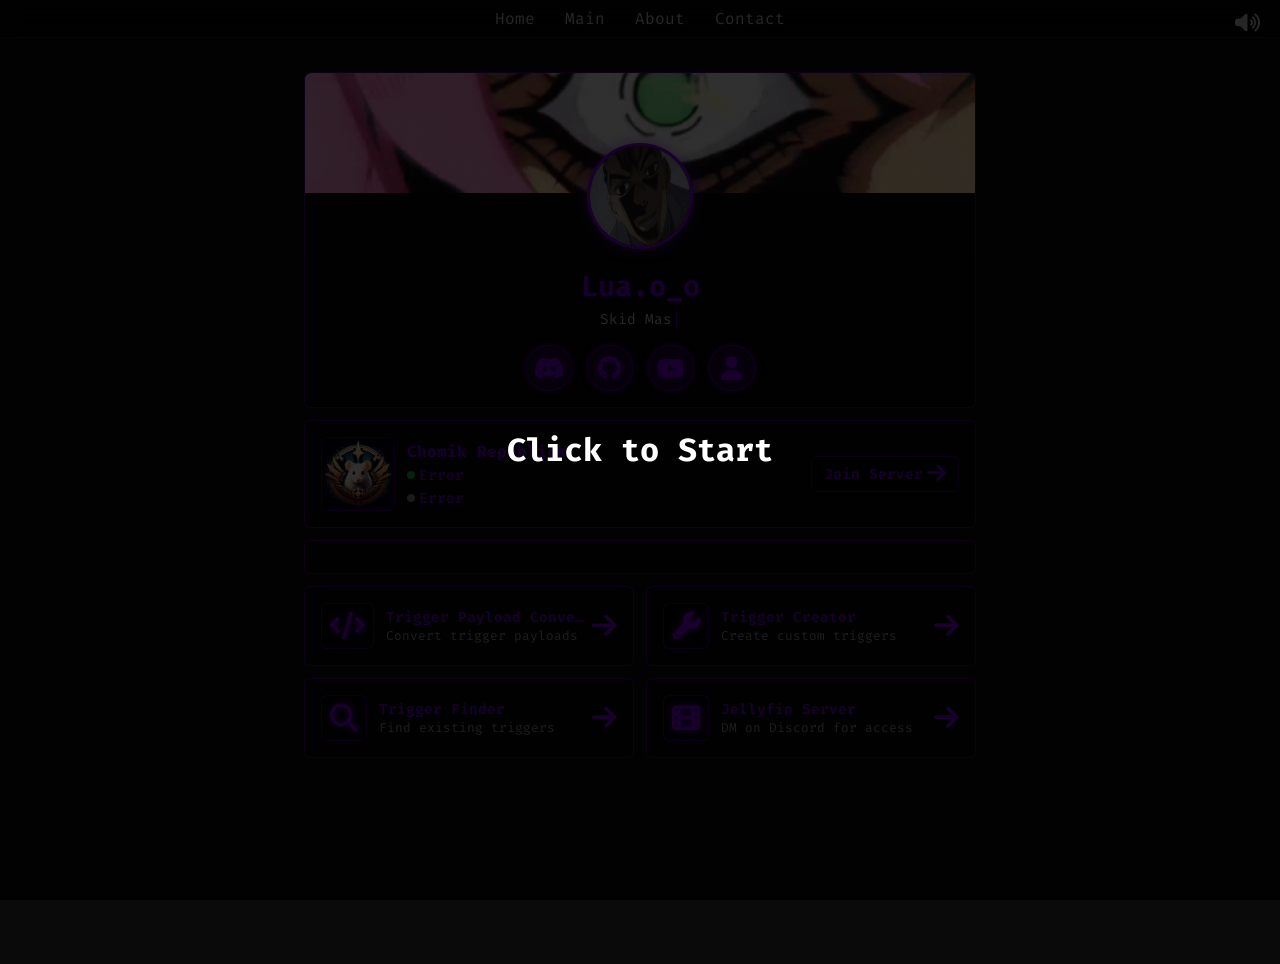
==== index.html @ a74686e0 "Update index.html" ====
<!DOCTYPE html>
<html lang="en">
<head>
  <meta charset="UTF-8">
  <meta name="viewport" content="width=device-width, initial-scale=1.0">
  <title>Simple site for a simple man</title>
  <link rel="icon" href="chomik.jpg" type="image/jpg">
  <!-- Use Fira Code font -->
  <link href="https://fonts.googleapis.com/css2?family=Fira+Code:wght@400;500;600;700&display=swap" rel="stylesheet">
  <!-- Include Font Awesome for icons -->
  <link rel="stylesheet" href="https://cdnjs.cloudflare.com/ajax/libs/font-awesome/6.4.0/css/all.min.css">

  <!-- Open Graph / Facebook / Discord -->
  <meta property="og:type" content="website">
  <meta property="og:url" content="https://www.chomik.site"> <!-- Replace with your actual site URL -->
  <meta property="og:title" content="Lua.o_o - Simple site for a simple man">
  <meta property="og:description" content="Skid Master | Explorer of Lua | C++ Learner | HTML Tinkerer | FiveM Exploiter | AI Project Creator">
  <meta property="og:image" content="html_files/n4kr8xn5ay.gif"> <!-- Replace with the full URL to your avatar or banner image -->

  <!-- Twitter Card (Optional but recommended) -->
  <meta property="twitter:card" content="summary_large_image">
  <meta property="twitter:url" content="https://www.chomik.site"> <!-- Replace with your actual site URL -->
  <meta property="twitter:title" content="Lua.o_o - Simple site for a simple man">
  <meta property="twitter:description" content="Skid Master | Explorer of Lua | C++ Learner | HTML Tinkerer | FiveM Exploiter | AI Project Creator">
  <meta property="twitter:image" content="html_files/jtni8ymtkl.gif"> <!-- Replace with the full URL to your avatar or banner image -->

  <!-- Schema.org markup for AboutPage -->
  <script type="application/ld+json">
  {
    "@context": "https://schema.org",
    "@type": "AboutPage",
    "name": "About Lua.o_o",
    "description": "Learn more about Lua.o_o, a skid master exploring Lua, C++, HTML, and FiveM exploitation.",
    "mainEntity": {
      "@type": "Person",
      "name": "Lua.o_o",
      "url": "https://www.chomik.site",
      "description": "Skid Master | Explorer of Lua | C++ Learner | HTML Tinkerer | FiveM Exploiter | AI Project Creator",
      "image": "html_files/jtni8ymtkl.gif",
      "sameAs": [
        "https://discord.gg/7FPCThJuHk",
        "https://github.com/Lua-1111",
        "https://www.youtube.com/@Nigwardstomfoolery",
        "https://namemc.com/profile/The_BLACKSQUID.1"
      ]
    }
  }
  </script>

  <style>
    /* Define theme colors */
    :root {
      --bg-color: #0a0a0a;
      --container-bg: rgba(0, 0, 0, 0.5);
      --text-color: #c0c0c0; /* Light gray for general text */
      --primary-color: #7400d9; /* Purple from html.html */
      --accent-color: #7a03e0; /* Slightly different purple for accents */
      --border-color: rgba(122, 3, 224, 0.5); /* Purple border */
      --border-radius: 0.4rem; /* 6.4px */
      --font-family: 'Fira Code', monospace;
    }

    /* Basic page styling */
    html, body {
      height: 100%;
      margin: 0;
      padding: 0;
      font-family: var(--font-family);
      background-color: var(--bg-color);
      color: var(--text-color);
      opacity: 0;
      animation: fadeIn 1.5s forwards;
      overflow-x: hidden;
    }

    /* Add global custom cursor style */
    * {
      cursor: url(jojo/hqizezkx5r.cur) 0 0, auto !important;
    }

    /* Video Background */
    #video-bg {
      position: fixed;
      right: 0;
      bottom: 0;
      min-width: 100%;
      min-height: 100%;
      width: auto;
      height: auto;
      z-index: -10;
      object-fit: cover;
      filter: blur(2px) brightness(100%); /* Match html.html filter */
    }

    /* Click to Start Overlay Styles */
    #text-overlay {
      position: fixed;
      top: 0;
      left: 0;
      width: 100%;
      height: 100%;
      background-color: rgba(0, 0, 0, 0.8);
      display: flex;
      justify-content: center;
      align-items: center;
      z-index: 10002; /* Ensure it's above other content */
      cursor: pointer; /* Use default pointer for the overlay itself */
      transition: opacity 0.5s ease;
      opacity: 1; /* Start visible */
    }
    #text-overlay.hidden {
      opacity: 0;
      pointer-events: none; /* Disable interaction after hiding */
    }
    #click-text {
      color: white;
      font-size: 2em;
      font-weight: bold;
      font-family: var(--font-family); /* Match page font */
    }

    /* Main content wrapper - centered */
    .main-wrapper {
      display: flex;
      min-height: 100vh;
      padding: 2rem 0; /* py-8 equivalent */
      width: 100%;
      justify-content: center;
      align-items: flex-start; /* Align items to the top */
    }

    /* Main content container - similar to max-w-[42rem] */
    .container {
      max-width: 42rem;
      width: 90%; /* Fallback for smaller screens */
      margin: 0 auto; /* Center the container */
      padding: 0 1rem; /* px-4 equivalent */
      display: flex;
      flex-direction: column;
      gap: 0.75rem; /* gap-3 equivalent */
      margin-top: 40px; /* Space for potential nav/top elements */
    }

    /* General component styling */
    .component {
      background-color: var(--container-bg);
      border-radius: var(--border-radius);
      border: 1px solid var(--border-color);
      padding: 1rem; /* p-4 equivalent */
      backdrop-filter: blur(5px); /* Optional blur */
      transition: transform 0.3s ease, box-shadow 0.3s ease;
    }

    /* Navigation bar styling - Simplified */
    nav {
      width: 100%;
      background-color: rgba(0, 0, 0, 0.7);
      padding: 8px 0;
      position: fixed;
      top: 0;
      z-index: 1000;
      box-shadow: 0 2px 4px rgba(0, 0, 0, 0.5);
      backdrop-filter: blur(10px);
      border-bottom: 1px solid var(--border-color);
    }

    nav ul {
      list-style: none;
      display: flex;
      justify-content: center;
      margin: 0;
      padding: 0;
    }

    nav ul li {
      margin: 0 15px;
    }

    nav ul li a {
      color: var(--text-color);
      text-decoration: none;
      font-size: 1em;
      transition: color 0.3s;
      cursor: url('GTA 5 Web Cursor.cur'), auto;
    }

    nav ul li a:hover {
      color: var(--accent-color);
    }

    /* Mute button styling */
    #mute-button {
      position: fixed;
      top: 8px; /* Align with nav padding */
      right: 15px;
      background-color: transparent;
      border: none;
      color: var(--text-color);
      font-size: 1.25rem; /* Adjusted size for icons */
      cursor: url('GTA 5 Web Cursor.cur'), pointer;
      z-index: 1001; /* Above nav */
      transition: transform 0.3s ease, color 0.3s ease;
      padding: 5px; /* Add some padding for easier clicking */
      line-height: 1; /* Ensure icon vertical alignment */
    }

    #mute-button:hover {
      transform: scale(1.1);
      color: var(--accent-color);
    }

    /* Profile card styling - Restore banner styles */
    .profile-card {
      position: relative;
      padding: 0; /* Remove default padding */
      overflow: hidden; /* Ensure banner corners are clipped */
      margin-top: 0; /* Reset margin */
    }

    .profile-banner {
      width: 100%;
      height: 120px; /* h-32 equivalent */
      object-fit: cover;
      display: block; /* Remove extra space below image */
      border-top-left-radius: var(--border-radius);
      border-top-right-radius: var(--border-radius);
    }

    .profile-content {
      padding: 1rem;
      padding-top: 4rem; /* Space for overlapping avatar */
      text-align: center;
    }

    .profile-avatar {
      width: 100px; /* Slightly smaller than 120px */
      height: 100px;
      border-radius: 50%;
      position: absolute;
      top: calc(120px - 50px); /* Position overlapping banner */
      left: 50%;
      transform: translateX(-50%);
      border: 3px solid var(--accent-color);
      box-shadow: 0 0 15px rgba(122, 3, 224, 0.5);
      background-color: var(--bg-color); /* Ensure transparency doesn't show banner */
    }

    .profile-name {
      color: var(--primary-color);
      font-size: 1.8em; /* text-[32px] equivalent */
      margin-top: 10px;
      margin-bottom: 5px;
      font-weight: 600;
      text-shadow: 0 0 5px rgba(116, 0, 217, 0.5);
    }

    .profile-tag {
      color: var(--text-color);
      font-size: 0.9em;
      margin-bottom: 15px;
      min-height: 1.2em; /* Space for typewriter */
    }

    /* Typewriter effect */
    .typewriter::after {
      content: '|';
      animation: cursor 1.1s infinite step-start;
      color: var(--primary-color);
    }

    @keyframes cursor {
      50% {
        opacity: 0;
      }
    }

    .social-icons {
      display: flex;
      justify-content: center;
      gap: 15px; /* gap-3 */
      margin-top: 1rem; /* mt-1.5 */
    }

    .social-icon {
      background-color: rgba(0, 0, 0, 0.5); /* Match button bg */
      color: var(--accent-color);
      width: 44px; /* p-2 + svg size */
      height: 44px;
      border-radius: 50%; /* rounded-full */
      display: flex;
      align-items: center;
      justify-content: center;
      text-decoration: none;
      transition: all 0.3s ease;
      border: 1px solid var(--border-color);
      filter: drop-shadow(0 0 3.5px var(--accent-color)); /* Drop shadow */
    }

    .social-icon:hover {
      filter: brightness(0.7); /* hover:brightness-50 */
      transform: translateY(-2px);
    }

    .social-icon i {
      font-size: 1.5em; /* h-7 w-7 equivalent */
    }

    /* Tooltip for social icons */
    .tooltip-container {
      position: relative;
      display: inline-block;
    }

    .tooltip {
      position: absolute;
      bottom: 100%; /* Position above the icon */
      left: 50%;
      transform: translateX(-50%) translateY(-10px); /* Center and add space */
      background: rgba(0, 0, 0, 0.9);
      color: var(--primary-color);
      padding: 5px 10px;
      border-radius: var(--border-radius);
      font-size: 0.8em;
      font-weight: 600;
      opacity: 0;
      transition: opacity 0.3s, transform 0.3s;
      pointer-events: none;
      white-space: nowrap;
      z-index: 10;
      border: 1px solid var(--border-color);
    }

    .tooltip-container:hover .tooltip {
      opacity: 1;
      transform: translateX(-50%) translateY(-5px);
    }

    /* Discord Invite Component Styling */
    .discord-invite {
      display: flex;
      flex-direction: column; /* Stack vertically on small screens */
      gap: 0.5rem; /* gap-2 */
      align-items: flex-start; /* Align items to start */
    }
    @media (min-width: 640px) { /* sm breakpoint */
      .discord-invite {
        flex-direction: row; /* Row layout on larger screens */
        justify-content: space-between;
        align-items: center;
      }
    }

    .discord-invite-info {
      display: flex;
      align-items: center;
      gap: 0.75rem; /* gap-3 */
    }

    .discord-invite-icon {
      width: 4.5rem; /* h-[4.5rem] w-[4.5rem] */
      height: 4.5rem;
      border-radius: var(--border-radius);
      border: 1px solid var(--border-color);
      flex-shrink: 0;
    }

    .discord-invite-details {
      display: flex;
      flex-direction: column;
    }

    .discord-invite-name {
      color: var(--primary-color);
      font-weight: 700; /* font-bold */
    }

    .discord-invite-status {
      display: flex;
      align-items: center;
      gap: 0.25rem; /* gap-1 */
      margin-top: 0.25rem; /* Add some space */
    }

    .discord-invite-status-dot {
      width: 0.5rem; /* h-2 w-2 */
      height: 0.5rem;
      border-radius: 50%;
      z-index: 1; /* Ensure dot is visible */
    }
    .discord-invite-status-dot.online { background-color: #21a357; } /* Green */
    .discord-invite-status-dot.offline { background-color: #7f838d; } /* Gray */

    .discord-invite-status-text {
      color: var(--primary-color); /* Match text color */
      font-weight: 500; /* font-medium */
      font-size: 0.9em; /* text-sm */
    }

    .discord-invite-button {
      background-color: rgba(0, 0, 0, 0.5);
      color: var(--primary-color);
      border: 1px solid var(--border-color);
      border-radius: var(--border-radius);
      padding: 0.375rem 0.75rem; /* p-1.5 pl-3 */
      padding-left: 0.75rem;
      font-size: 0.9em; /* text-sm */
      font-weight: 600;
      text-decoration: none;
      display: flex;
      align-items: center;
      white-space: nowrap;
      transition: filter 0.3s ease;
      width: 100%; /* Full width on small screens */
      justify-content: center;
    }
    @media (min-width: 640px) { /* sm breakpoint */
      .discord-invite-button {
        width: fit-content; /* Fit content on larger screens */
      }
    }

    .discord-invite-button:hover {
      filter: brightness(1.25);
    }

    .discord-invite-button i {
      color: var(--accent-color);
      font-size: 1.5em; /* w-7 h-7 */
      margin-left: 0.25rem;
      transition: transform 0.3s ease;
    }

    .discord-invite-button:hover i {
      transform: translateX(4px);
    }

    /* Buttons redesigned as links */
    .links-grid {
      display: grid;
      grid-template-columns: repeat(auto-fit, minmax(250px, 1fr)); /* Responsive grid */
      gap: 0.75rem; /* gap-3 */
    }

    .link-button {
      background-color: var(--container-bg);
      border-radius: var(--border-radius);
      border: 1px solid var(--border-color);
      padding: 1rem; /* p-4 */
      display: flex;
      align-items: center;
      justify-content: space-between; /* Space between content and arrow */
      text-decoration: none;
      transition: filter 0.3s ease;
      color: var(--text-color);
    }

    .link-button:hover {
      filter: brightness(1.25); /* hover:brightness-125 */
    }

    .link-button-content {
      display: flex;
      align-items: center;
      gap: 0.75rem; /* gap-3 */
      overflow: hidden; /* Prevent text overflow */
    }

    .link-button-icon-wrapper {
      background-color: rgba(0, 0, 0, 0.5); /* Icon background */
      border-radius: var(--border-radius);
      padding: 0.5rem; /* p-2 */
      border: 1px solid var(--border-color);
      flex-shrink: 0; /* Prevent icon from shrinking */
    }

    .link-button-icon {
      color: var(--accent-color);
      filter: drop-shadow(0 0 3.5px var(--accent-color));
      font-size: 1.75em; /* h-7 w-7 */
      display: block; /* Remove extra space */
    }

    .link-button-text {
      display: flex;
      flex-direction: column;
      text-align: left;
      overflow: hidden; /* Prevent text overflow */
    }

    .link-button-title {
      font-size: 0.9em; /* text-sm */
      font-weight: 600;
      color: var(--primary-color);
      white-space: nowrap;
      overflow: hidden;
      text-overflow: ellipsis;
    }

    .link-button-url {
      font-size: 0.8em; /* text-sm */
      color: var(--text-color);
      filter: brightness(0.75); /* brightness-75 */
      white-space: nowrap;
      overflow: hidden;
      text-overflow: ellipsis;
    }

    .link-button-arrow {
      color: var(--accent-color);
      font-size: 1.75em; /* h-7 w-7 */
      transition: transform 0.3s ease;
    }

    .link-button:hover .link-button-arrow {
      transform: translateX(4px); /* group-hover:translate-x-1 */
    }

    /* Fade-in animations */
    @keyframes fadeIn {
      to { opacity: 1; }
    }
    @keyframes popIn {
      from { opacity: 0; transform: translate(-50%, -50%) scale(0.9); }
      to { opacity: 1; transform: translate(-50%, -50%) scale(1); }
    }

    /* Hide default controls dots if needed */
    .control-dots{display:none}

    /* Add styles for hidden sections */
    .hidden-section {
      display: none;
    }

    /* Style for preformatted text in contact section */
    #contact-section pre {
      color: var(--primary-color); /* Match theme */
      text-shadow: 0 0 5px var(--primary-color);
      font-size: 0.9em; /* Adjust size as needed */
      margin: 1rem 0;
      text-align: center; /* Center the ASCII art */
      background-color: rgba(0, 0, 0, 0.2); /* Optional subtle background */
      padding: 10px;
      border-radius: 5px;
      overflow-x: auto; /* Allow scrolling if needed */
      /* Default animation, will be overridden when active */
      animation: asciiPulse 2.5s infinite ease-in-out; 
    }

    @keyframes asciiPulse {
      0%, 100% {
        transform: scale(1);
        opacity: 0.9;
        text-shadow: 0 0 5px var(--primary-color);
      }
      50% {
        transform: scale(1.02);
        opacity: 1;
        text-shadow: 0 0 10px var(--accent-color);
      }
    }

    /* Special styling for active contact section */
    #contact-section.contact-section-active {
      animation: componentGlow 2s infinite alternate;
    }

    #contact-section.contact-section-active h2 i,
    #contact-section.contact-section-active .discord-contact-info i {
      animation: iconPulse 1.5s infinite alternate;
    }

    #contact-section.contact-section-active pre {
      animation: asciiGlitch 0.3s infinite steps(1, end), asciiColorShift 4s infinite linear;
    }

    @keyframes componentGlow {
      from {
        box-shadow: 0 0 5px var(--border-color), 0 0 10px var(--border-color), 0 0 15px var(--accent-color);
      }
      to {
        box-shadow: 0 0 10px var(--accent-color), 0 0 20px var(--accent-color), 0 0 30px var(--primary-color);
      }
    }

    @keyframes iconPulse {
      from {
        text-shadow: 0 0 3px var(--accent-color);
        transform: scale(1);
      }
      to {
        text-shadow: 0 0 8px var(--primary-color), 0 0 12px var(--accent-color);
        transform: scale(1.1);
      }
    }

    @keyframes asciiGlitch {
      0%, 100% {
        transform: translate(0, 0);
        opacity: 1;
      }
      20% {
        transform: translate(-2px, 1px) skewX(-3deg);
        opacity: 0.95;
      }
      40% {
        transform: translate(1px, -1px) skewX(2deg);
        opacity: 0.98;
      }
      60% {
        transform: translate(2px, 2px) skewX(-1deg);
        opacity: 0.9;
      }
      80% {
        transform: translate(-1px, -2px) skewX(3deg);
        opacity: 0.96;
      }
    }
    
    @keyframes asciiColorShift {
      0%, 100% {
        color: var(--primary-color);
        text-shadow: 0 0 5px var(--primary-color);
      }
      50% {
        color: var(--accent-color);
        text-shadow: 0 0 8px var(--accent-color);
      }
    }

    /* Skills Section Styling */
    .skills-container {
      margin-top: 1.5rem;
    }
    .skills-container h3 {
      color: var(--primary-color);
      text-align: center;
      margin-bottom: 1rem;
      font-size: 1.5em;
      text-shadow: 0 0 5px var(--primary-color);
    }
    .skill-item {
      margin-bottom: 1rem;
    }
    .skill-name {
      display: block;
      margin-bottom: 0.25rem;
      color: var(--text-color);
      font-size: 0.9em;
      transition: color 0.3s ease, transform 0.3s ease;
    }
    .progress-bar {
      width: 100%;
      background-color: rgba(0, 0, 0, 0.3); /* Darker background for progress bar */
      border-radius: var(--border-radius);
      border: 1px solid var(--border-color);
      height: 1.25rem; /* h-5 */
      overflow: hidden; /* Ensure fill stays within bounds */
    }
    .progress-bar-fill {
      height: 100%;
      background: linear-gradient(45deg, var(--primary-color), var(--accent-color), var(--primary-color));
      background-size: 200% 200%;
      animation: gradientShift 3s ease infinite;
      border-radius: var(--border-radius);
      width: 0; /* Initial width, animated by transition */
      transition: width 1.5s cubic-bezier(0.25, 0.1, 0.25, 1), filter 0.3s ease;
      display: flex;
      align-items: center;
      justify-content: center;
      font-size: 0.8em;
      color: white;
      text-shadow: 1px 1px 2px rgba(0,0,0,0.7);
      box-shadow: inset 0 0 5px rgba(0,0,0,0.2), 0 0 3px var(--accent-color);
    }

    @keyframes gradientShift {
      0% { background-position: 0% 50%; }
      50% { background-position: 100% 50%; }
      100% { background-position: 0% 50%; }
    }

    .skill-item:hover .progress-bar-fill {
      filter: brightness(1.2);
    }
    .skill-item:hover .skill-name {
      color: var(--accent-color);
      transform: translateX(2px);
    }

    /* Age Counter Styling (inline now) */
    #live-age {
      font-weight: 500;
    }
    #live-age span {
      color: var(--accent-color);
      font-weight: bold;
    }

    /* Interests Section Styling */
    .interests-container {
      margin-top: 2rem;
    }
    .interests-container h3 {
      color: var(--primary-color);
      text-align: center;
      margin-bottom: 1rem;
      font-size: 1.5em;
      text-shadow: 0 0 5px var(--primary-color);
    }
    .interests-list {
      list-style: none;
      padding: 0;
      display: grid;
      grid-template-columns: repeat(auto-fit, minmax(150px, 1fr));
      gap: 0.75rem;
    }
    .interest-item {
      background-color: rgba(0, 0, 0, 0.25); /* Slightly more visible background */
      border: 1px solid var(--border-color);
      border-radius: var(--border-radius);
      padding: 1rem 0.75rem;
      display: flex;
      flex-direction: column;
      align-items: center;
      text-align: center;
      transition: transform 0.25s ease, box-shadow 0.25s ease;
    }
    .interest-item:hover {
      transform: translateY(-4px) scale(1.03);
      box-shadow: 0 5px 12px rgba(122, 3, 224, 0.45);
    }
    .interest-icon {
      font-size: 2.2em; /* Larger icon */
      color: var(--accent-color);
      margin-bottom: 0.6rem;
      filter: drop-shadow(0 0 5px var(--accent-color));
      transition: transform 0.25s ease;
    }
    .interest-item:hover .interest-icon {
        transform: scale(1.1);
    }
    .interest-name {
      font-size: 0.9em;
      color: var(--text-color);
      font-weight: 500;
    }

    .interest-item-standalone {
      padding: 1rem 0.75rem;
      display: flex;
      flex-direction: column;
      align-items: center;
      text-align: center;
      grid-column: 1 / -1; /* Make it span full width if desired */
      margin-top: 0.5rem; /* Add some space if it's full width */
    }
    .interest-item-standalone .interest-icon {
      font-size: 2.5em; /* Larger icon */
      color: var(--accent-color); /* Or a different standout color */
      margin-bottom: 0.6rem;
      filter: drop-shadow(0 0 8px var(--accent-color));
      transition: transform 0.25s ease;
    }
    .interest-item-standalone:hover .interest-icon {
      transform: scale(1.15);
    }
    .interest-item-standalone .interest-name {
      font-size: 1em;
      color: var(--primary-color); /* Emphasize text */
      font-weight: 600;
      text-shadow: 0 0 3px var(--primary-color);
    }

    /* Snowflake styling */
    .snowflake {
      position: fixed; /* Use fixed to cover the viewport */
      top: -10%;
      color: #fff;
      font-size: 1em;
      user-select: none;
      pointer-events: none;
      animation: fall linear infinite;
      opacity: 0.8;
      z-index: 9998; /* Ensure snowflakes are behind overlay/nav but above background */
    }

    @keyframes fall {
      0% {
        transform: translateY(0) rotate(0deg);
        opacity: 0.8;
      }
      100% {
        transform: translateY(110vh) rotate(360deg);
        opacity: 0; /* Fade out at the bottom */
      }
    }
  </style>
</head>
<body>
  <!-- Video Background -->
  <video autoplay muted playsinline id="video-bg">
    <source src="html_files/d1ka4hvf27_part1.mov" type="video/mp4"> <!-- Set initial video -->
    Your browser does not support HTML5 video.
  </video>

  <!-- Click to Start Overlay -->
  <div id="text-overlay">
    <p id="click-text">Click to Start</p>
  </div>

  <!-- Navigation bar -->
  <nav>
    <ul>
      <li><a href="#home" id="home-link">Home</a></li>
      <li><a href="#main" id="main-link">Main</a></li>
      <li><a href="#about" id="about-link">About</a></li>
      <li><a href="#contact" id="contact-link">Contact</a></li>
    </ul>
    <!-- Mute button -->
    <button id="mute-button" aria-label="Toggle sound">
      <i class="fas fa-volume-high"></i>
    </button>
  </nav>

  <!-- Audio Elements -->
  <audio id="player-audio-element" src="html_files/k07sau5fvp.mp3" preload="auto"></audio>
  <audio id="second-track-element" src="html_files/z5603ozumx.mp3" preload="auto"></audio>

  <!-- Main Content Wrapper -->
  <div class="main-wrapper">
    <div class="container">

      <!-- Main Content (initially visible) -->
      <div id="main-content">
        <!-- Profile Card -->
        <div class="profile-card component">
          <!-- Re-add profile banner -->
          <img class="profile-banner" src="html_files/n4kr8xn5ay.gif" alt="Profile Banner">
          <img class="profile-avatar" src="html_files/jtni8ymtkl.gif" alt="Profile Avatar">
          <div class="profile-content">
            <div class="profile-name">Lua.o_o</div>
            <div class="profile-tag typewriter" id="profile-description"></div>
            <div class="social-icons">
              <div class="tooltip-container">
                <a href="https://discord.gg/7FPCThJuHk" target="_blank" class="social-icon">
                  <i class="fab fa-discord"></i>
                </a>
                <span class="tooltip">Discord</span>
              </div>
              <div class="tooltip-container">
                <a href="https://github.com/Lua-1111" target="_blank" class="social-icon">
                  <i class="fab fa-github"></i>
                </a>
                <span class="tooltip">GitHub</span>
              </div>
              <div class="tooltip-container">
                <a href="https://www.youtube.com/@Nigwardstomfoolery" target="_blank" class="social-icon">
                  <i class="fab fa-youtube"></i>
                </a>
                <span class="tooltip">YouTube</span>
              </div>
              <div class="tooltip-container">
                <a href="https://namemc.com/profile/The_BLACKSQUID.1" target="_blank" class="social-icon">
                  <i class="fas fa-user"></i>
                </a>
                <span class="tooltip">NameMC</span>
              </div>
            </div>
          </div>
        </div>

        <!-- Discord Invite Component -->
        <div class="discord-invite component">
          <div class="discord-invite-info">
            <img src="html_files/a66265dd91b833fe55446685582b92ef.jpg" alt="Server Icon" class="discord-invite-icon">
            <div class="discord-invite-details">
              <span class="discord-invite-name">Chomík Republick</span>
              <div class="discord-invite-status">
                <div class="discord-invite-status-dot online"></div>
                <span id="online-count" class="discord-invite-status-text">Loading...</span>
              </div>
              <div class="discord-invite-status">
                <div class="discord-invite-status-dot offline"></div>
                <span id="member-count" class="discord-invite-status-text">Loading...</span>
              </div>
            </div>
          </div>
          <a href="https://discord.gg/wXPr48bDEJ" target="_blank" class="discord-invite-button">
            Join Server <i class="fas fa-arrow-right"></i>
          </a>
        </div>

        <!-- Discord Presence -->
        <div id="discord-status" class="component">
          <!-- Content generated by JavaScript -->
        </div>

        <!-- Links Grid -->
        <div class="links-grid">
          <a href="triggerpayloadconverter.html" id="trigger-payload-converter" class="link-button">
            <div class="link-button-content">
              <div class="link-button-icon-wrapper">
                <i class="fas fa-code link-button-icon"></i>
              </div>
              <div class="link-button-text">
                <span class="link-button-title">Trigger Payload Converter</span>
                <span class="link-button-url">Convert trigger payloads</span>
              </div>
            </div>
            <i class="fas fa-arrow-right link-button-arrow"></i>
          </a>
          <a href="skidTriggerCreator.html" id="skid-trigger-creator" class="link-button">
            <div class="link-button-content">
              <div class="link-button-icon-wrapper">
                <i class="fas fa-wrench link-button-icon"></i>
              </div>
              <div class="link-button-text">
                <span class="link-button-title">Trigger Creator</span>
                <span class="link-button-url">Create custom triggers</span>
              </div>
            </div>
            <i class="fas fa-arrow-right link-button-arrow"></i>
          </a>
          <a href="triggerfinder.html" id="trigger-finder" class="link-button">
            <div class="link-button-content">
              <div class="link-button-icon-wrapper">
                <i class="fas fa-search link-button-icon"></i>
              </div>
              <div class="link-button-text">
                <span class="link-button-title">Trigger Finder</span>
                <span class="link-button-url">Find existing triggers</span>
              </div>
            </div>
            <i class="fas fa-arrow-right link-button-arrow"></i>
          </a>
          <a href="http://jellyfin.chomik.site" target="_blank" id="jellyfin-link" class="link-button">
            <div class="link-button-content">
              <div class="link-button-icon-wrapper">
                <i class="fas fa-film link-button-icon"></i>
              </div>
              <div class="link-button-text">
                <span class="link-button-title">Jellyfin Server</span>
                <span class="link-button-url">DM on Discord for access</span>
              </div>
            </div>
            <i class="fas fa-arrow-right link-button-arrow"></i>
          </a>
        </div>
      </div> <!-- End of main-content -->

      <!-- About Section (Initially Hidden) -->
      <div id="about-section" class="component hidden-section">
        <h2>About Me</h2>
        <p>I am the biggest skid on earth, and I am currently <span id="live-age">Calculating...</span> old! Speaking of reaching for the stars (sometimes literally!), my Python code, developed with <strong>Mission Space Lab program</strong>, has officially achieved <strong>FLIGHT STATUS!</strong> It's pretty wild to think it'll be running experiments aboard the International Space Station (ISS) between April and May 2025. We're expecting the mission data and our team certificates around June 2025. Beyond space missions, I'll soon be getting an Anycubic Kobra S1 3D printer and plan to live stream my prints. And yes, I'm also a huge fan of movies and manga.</p>
        <p>I'm currently studying Mechanical Engineering. I'm getting into lockpicking, and I know a little bit of Lua, Java, C++, Python, DuckyScript, and HTML. I even won a Flipper Zero!</p>
        <p>Most of my projects are created with AI, but I'm striving to improve my own coding skills.</p>
        <p>I like to exploit FiveM things and explore cybersecurity concepts.</p>
        <p>My goal is to become a better programmer and engineer, creating useful tools and innovative projects. When I'm not dreaming about space or tinkering with code, you might find me trying to convince my 3D printer that it, too, can reach for the stars (or at least print a perfect Benchy on the first try!).</p>

        <div class="skills-container">
          <h3>My Skills</h3>
          <div class="skill-item">
            <span class="skill-name">Lua Scripting</span>
            <div class="progress-bar">
              <div class="progress-bar-fill" data-progress="70%">70%</div>
            </div>
          </div>
          <div class="skill-item">
            <span class="skill-name">Python</span>
            <div class="progress-bar">
              <div class="progress-bar-fill" data-progress="60%">60%</div>
            </div>
          </div>
          <div class="skill-item">
            <span class="skill-name">HTML & CSS</span>
            <div class="progress-bar">
              <div class="progress-bar-fill" data-progress="55%">55%</div>
            </div>
          </div>
          <div class="skill-item">
            <span class="skill-name">C++ (Learning)</span>
            <div class="progress-bar">
              <div class="progress-bar-fill" data-progress="30%">30%</div>
            </div>
          </div>
          <div class="skill-item">
            <span class="skill-name">DuckyScript</span>
            <div class="progress-bar">
              <div class="progress-bar-fill" data-progress="65%">65%</div>
            </div>
          </div>
          <div class="skill-item">
            <span class="skill-name">FiveM Exploiting</span>
            <div class="progress-bar">
              <div class="progress-bar-fill" data-progress="85%">85%</div>
            </div>
          </div>
          <div class="skill-item">
            <span class="skill-name">AI Prompting</span>
            <div class="progress-bar">
              <div class="progress-bar-fill" data-progress="90%">90%</div>
            </div>
          </div>
        </div>

        <div class="interests-container">
          <h3>My Interests</h3>
          <ul class="interests-list">
            <li class="interest-item">
              <i class="fas fa-key interest-icon"></i>
              <span class="interest-name">Lockpicking</span>
            </li>
            <li class="interest-item">
              <i class="fas fa-user-secret interest-icon"></i>
              <span class="interest-name">Cybersecurity</span>
            </li>
            <li class="interest-item">
              <i class="fas fa-robot interest-icon"></i>
              <span class="interest-name">AI Exploration</span>
            </li>
            <li class="interest-item">
              <i class="fas fa-terminal interest-icon"></i>
              <span class="interest-name">Scripting</span>
            </li>
            <li class="interest-item">
              <i class="fas fa-microchip interest-icon"></i>
              <span class="interest-name">Hardware Tinkering</span>
            </li>
            <li class="interest-item">
              <i class="fas fa-print interest-icon"></i>
              <span class="interest-name">3D Printing</span>
            </li>
            <li class="interest-item">
              <i class="fas fa-film interest-icon"></i>
              <span class="interest-name">Movies</span>
            </li>
            <li class="interest-item">
              <i class="fas fa-book-open interest-icon"></i>
              <span class="interest-name">Manga</span>
            </li>
            <li class="interest-item">
              <i class="fas fa-cogs interest-icon"></i>
              <span class="interest-name">Mechanical Eng.</span>
            </li>
          </ul>
          <!-- Standalone Interest Item -->
          <div class="interest-item-standalone">
            <i class="fab fa-usb interest-icon"></i> <!-- Or a more specific Flipper Zero icon if available, or custom SVG -->
            <span class="interest-name">Flipper Zero & DuckyScript Wizardry</span>
          </div>
        </div>
        
      </div>

      <!-- Contact Section (Initially Hidden) -->
      <div id="contact-section" class="component hidden-section">
        <h2><i class="fas fa-id-card"></i> Contact</h2>
        <p>Contact me on Discord:</p>
        <p class="discord-contact-info"><i class="fab fa-discord"></i> Lua.O_O</p>
        <pre>
      ██╗      ██╗   ██╗  █████╗
      ██║      ██║   ██║ ██╔══██╗
      ██║      ██║   ██║ ███████║
      ██║      ██║   ██║ ██╔══██║
      ███████╗ ╚██████╔╝ ██║  ██║
      ╚══════╝  ╚═════╝  ╚═╝  ╚═╝
        </pre>
      </div>

      <!-- Hidden GIFs for troll effect -->
      <img id="hidden-gif" src="jojo/hidden-gif.gif" alt="Hidden Image" style="display: none; position: fixed; top: 0; left: 0; width: 100%; height: 100%; object-fit: cover; z-index: 9999;" />
      <img id="getrolled-gif" src="jojo/getrolled.gif" alt="Get Rolled Image" style="display: none; position: fixed; top: 50%; left: 50%; transform: translate(-50%, -50%); width: 50%; height: auto; object-fit: contain; z-index: 10000;" />

    </div>
  </div>

  <script>
    // Define the missing normalMessages array
    const normalMessages = [
      "Access denied. Try again.",
      "Wrong credentials!",
      "Nice try, but no.",
      "That's not correct. Keep guessing!",
      "Nope, not even close.",
      "Security is tight here!",
      "You'll never guess it...",
      "Error: Unauthorized access",
      "Are you even trying?",
      "Maybe try 'password'? (Just kidding)",
      "Admin access is for admins only!",
      "That didn't work, did it?",
      "Wrong username or password"
    ];

    // Add filterText function to prevent errors
    function filterText(text) {
      if (!text) return '';
      return text.replace(/<script.*?>.*?<\/script>/gi, '') // Remove script tags
                 .replace(/</g, "&lt;") // Escape HTML tags
                 .replace(/>/g, "&gt;");
    }

    // Click to start overlay
    const overlay = document.getElementById('text-overlay');
    const clickText = document.getElementById('click-text');
    const playerAudioElement = document.getElementById('player-audio-element');
    const videoBg = document.getElementById('video-bg');
    const backgroundVideos = [
        "html_files/d1ka4hvf27_part1.mov", // Replace with your first video path
        "html_files/d1ka4hvf27_part2.mov", // Replace with your second video path
        "html_files/d1ka4hvf27_part3.mov"  // Replace with your third video path
    ];
    let currentVideoIndex = 0;

    function playNextVideo() {
        currentVideoIndex = (currentVideoIndex + 1) % backgroundVideos.length; // Loop back to 0
        videoBg.src = backgroundVideos[currentVideoIndex];
        videoBg.load(); // Important: load the new source
        videoBg.play().catch(error => {
            console.error("Error playing next background video:", error);
            // Attempt to play again after a short delay if needed, or handle error
        });
    }

    videoBg.addEventListener('ended', playNextVideo);

    if (overlay && clickText && playerAudioElement && videoBg) {
        overlay.addEventListener('click', function() {
            overlay.classList.add('hidden');
            initializeMuteState();
            playerAudioElement.play().catch(error => {
                console.log("Background music autoplay failed:", error);
            });
            videoBg.play().catch(error => {
                console.log("Background video autoplay failed:", error);
            });
        }, { once: true });
    } else {
        console.error("Overlay, click text, player audio element, or video background element not found.");
        if(overlay) overlay.style.display = 'none';
    }

    // Typewriter Effect
    const typewriterElement = document.getElementById('profile-description');
    const textToType = "Skid Master | Explorer of Lua | C++ Learner | HTML Tinkerer | FiveM Exploiter | AI Project Creator";
    let typeIndex = 0;

    function typeWriter() {
      if (typeIndex < textToType.length) {
        typewriterElement.textContent += textToType.charAt(typeIndex);
        typeIndex++;
        setTimeout(typeWriter, 150); // Adjust typing speed (milliseconds)
      }
    }
    document.addEventListener('DOMContentLoaded', typeWriter);

    // Enhanced Discord status implementation
    function enhanceDiscordStatus() {
      const discordId = '640885363866337284'; // Your Discord ID
      const statusContainer = document.getElementById('discord-status');

      const discordStyles = `
        /* Discord Presence Card */
        .discord-presence-card {
          display: flex;
          flex-direction: column;
          gap: 0.75rem;
        }
        .discord-presence-top {
          display: flex;
          flex-direction: column;
          gap: 1rem;
          align-items: center;
          justify-content: space-between;
        }
        @media (min-width: 640px) {
          .discord-presence-top {
            flex-direction: row;
          }
        }
        .discord-user-info {
          display: flex;
          align-items: center;
          gap: 0.75rem;
        }
        .discord-avatar-wrapper {
          position: relative;
          flex-shrink: 0;
        }
        .discord-avatar {
          width: 4.5rem;
          height: 4.5rem;
          border-radius: var(--border-radius);
          border: 1px solid var(--border-color);
          display: block;
        }
        .discord-status-indicator {
          position: absolute;
          width: 1rem;
          height: 1rem;
          border-radius: 50%;
          bottom: -4px;
          right: -4px;
          border: 3px solid var(--container-bg);
          z-index: 1;
        }
        .discord-status-indicator.online { background-color: #3ba55c; }
        .discord-status-indicator.idle { background-color: #faa61a; }
        .discord-status-indicator.dnd { background-color: #ed4245; }
        .discord-status-indicator.offline { background-color: #747f8d; }
        .discord-user-details {
          display: flex;
          flex-direction: column;
          gap: 0.25rem;
        }
        .discord-name-badges {
          display: flex;
          align-items: center;
          gap: 0.25rem;
          flex-wrap: wrap;
        }
        .discord-username {
          color: var(--primary-color);
          font-weight: 600;
          font-size: 1.1em;
          word-break: break-all;
        }
        .discord-custom-status {
          display: flex;
          align-items: center;
          gap: 0.25rem;
        }
        .discord-custom-status img {
          width: 1.25rem;
          height: 1.25rem;
        }
        .discord-custom-status p {
          color: var(--text-color);
          font-size: 0.9em;
          word-break: break-all;
        }
        .discord-add-button {
          background-color: rgba(0, 0, 0, 0.5);
          color: var(--primary-color);
          border: 1px solid var(--border-color);
          border-radius: var(--border-radius);
          padding: 0.375rem 0.75rem;
          padding-left: 0.75rem;
          font-size: 0.9em;
          font-weight: 600;
          text-decoration: none;
          display: flex;
          align-items: center;
          white-space: nowrap;
          transition: filter 0.3s ease;
          width: 100%;
          justify-content: center;
        }
        @media (min-width: 640px) {
          .discord-add-button {
            width: fit-content;
          }
        }
        .discord-add-button:hover {
          filter: brightness(1.25);
        }
        .discord-add-button i {
          color: var(--accent-color);
          font-size: 1.5em;
          margin-left: 0.25rem;
          transition: transform 0.3s ease;
        }
        .discord-add-button:hover i {
          transform: translateX(4px);
        }
        .discord-separator {
          width: 100%;
          height: 1.5px;
          background-color: var(--border-color);
          opacity: 1;
          margin: 0.75rem 0;
        }
        .discord-activity {
          display: flex;
          flex-direction: column;
          align-items: center;
          gap: 1rem;
          text-align: center;
        }
        @media (min-width: 640px) {
          .discord-activity {
            flex-direction: row;
            text-align: left;
          }
        }
        .discord-activity-image {
          width: 5rem;
          height: 5rem;
          border-radius: var(--border-radius);
          border: 1px solid var(--border-color);
          flex-shrink: 0;
          object-fit: cover;
        }
        @media (min-width: 400px) {
          .discord-activity-image {
            width: 6rem;
            height: 6rem;
          }
        }
        .discord-activity-details {
          display: flex;
          flex-direction: column;
          gap: 0.1rem;
          overflow: hidden;
        }
        .discord-activity-name {
          color: var(--primary-color);
          font-weight: 600;
          font-size: 1em;
          word-break: break-all;
        }
        .discord-activity-state,
        .discord-activity-party,
        .discord-activity-elapsed {
          color: var(--text-color);
          font-size: 0.9em;
          word-break: break-all;
        }
        .discord-activity-elapsed {
          font-weight: 500;
        }
      `;

      const styleSheet = document.createElement("style");
      styleSheet.innerText = discordStyles;
      document.head.appendChild(styleSheet);

      const badgeMap = {
        "HypeSquad Bravery": "https://discord.com/assets/463b616c7d65f9771f5b0c13447b4114.svg",
        "Active Developer": "https://discord.com/assets/f9450599c4a7e4c0450139618511e5d6.svg",
      };

      function createBadgeHTML(badgeName) {
        const badgeUrl = badgeMap[badgeName];
        if (!badgeUrl) return '';
        return `
          <div class="discord-badge-container">
            <img src="${badgeUrl}" alt="${badgeName}" class="discord-badge">
            <span class="discord-badge-tooltip">${badgeName}</span>
          </div>
        `;
      }

      async function fetchDiscordData() {
        try {
          const response = await fetch(`https://api.lanyard.rest/v1/users/${discordId}`);
          if (!response.ok) {
            throw new Error(`HTTP error! status: ${response.status}`);
          }
          const data = await response.json();
          if (data.success) {
            updateDiscordCard(data.data);
          } else {
            console.error('Failed to fetch Discord status from Lanyard API');
          }
        } catch (error) {
          console.error('Error fetching Discord status:', error);
        }
      }

      function updateDiscordCard(data) {
        const user = data.discord_user;
        const presence = data;

        // Use API URL for avatar
        const avatarUrl = user.avatar
          ? `https://cdn.discordapp.com/avatars/${user.id}/${user.avatar}.${user.avatar.startsWith('a_') ? 'gif' : 'png'}?size=128`
          : `https://cdn.discordapp.com/embed/avatars/${user.discriminator % 5}.png`;

        const badgesHTML = data.discord_user.public_flags_array ? data.discord_user.public_flags_array.map(createBadgeHTML).join('') : '';

        let customStatusHTML = '';
        if (presence.activities?.some(act => act.type === 4)) {
          const customActivity = presence.activities.find(act => act.type === 4);
          if (customActivity) {
            // Use API URL for emoji (via twemoji CDN)
            const emojiUrl = customActivity.emoji ? `https://cdn.jsdelivr.net/gh/jdecked/twemoji@latest/assets/svg/${customActivity.emoji.name.codePointAt(0).toString(16)}.svg` : '';
            customStatusHTML = `
              <div class="discord-custom-status">
                ${emojiUrl ? `<img src="${emojiUrl}" alt="${customActivity.emoji.name}">` : ''}
                <p>${filterText(customActivity.state) || ''}</p>
              </div>
            `;
          }
        }

        let activityHTML = '';
        const mainActivity = presence.activities?.find(act => act.type !== 4);

        if (mainActivity) {
          // Handle different types of image asset IDs (standard vs. proxied)
          let largeImage = 'jojo/placeholder.png'; // Default placeholder
          if (mainActivity.assets?.large_image) {
            if (mainActivity.assets.large_image.startsWith('mp:')) {
              // Handle media proxy URLs (remove 'mp:')
              largeImage = `https://media.discordapp.net/${mainActivity.assets.large_image.substring(3)}`;
            } else {
              // Standard asset URL
              largeImage = `https://cdn.discordapp.com/app-assets/${mainActivity.application_id}/${mainActivity.assets.large_image}.png`;
            }
          }

          let elapsedHTML = '';
          if (mainActivity.timestamps?.start) {
            const startTime = new Date(mainActivity.timestamps.start);
            const updateElapsed = () => {
              const now = new Date();
              const elapsedMs = now - startTime;
              const totalSeconds = Math.floor(elapsedMs / 1000);
              const hours = Math.floor(totalSeconds / 3600);
              const minutes = Math.floor((totalSeconds % 3600) / 60);
              const seconds = totalSeconds % 60;
              const elapsedEl = document.getElementById('activity-elapsed-time');
              if (elapsedEl) {
                elapsedEl.textContent = `${hours > 0 ? hours+':' : ''}${minutes.toString().padStart(2, '0')}:${seconds.toString().padStart(2, '0')} elapsed`;
              }
            };
            elapsedHTML = `<div class="discord-activity-elapsed" id="activity-elapsed-time">Calculating...</div>`;
            if (window.discordElapsedInterval) clearInterval(window.discordElapsedInterval);
            window.discordElapsedInterval = setInterval(updateElapsed, 1000);
            updateElapsed();
          } else {
            if (window.discordElapsedInterval) clearInterval(window.discordElapsedInterval);
          }

          activityHTML = `
            <div class="discord-separator"></div>
            <div class="discord-activity">
              <img src="${largeImage}" alt="${mainActivity.assets?.large_text || 'Activity Image'}" class="discord-activity-image">
              <div class="discord-activity-details">
                <div class="discord-activity-name">${filterText(mainActivity.name) || 'Unknown Activity'}</div>
                ${mainActivity.details ? `<div class="discord-activity-state">${filterText(mainActivity.details)}</div>` : ''}
                ${mainActivity.state ? `<div class="discord-activity-party">${filterText(mainActivity.state)}</div>` : ''}
                ${elapsedHTML}
              </div>
            </div>
          `;
        } else {
          if (window.discordElapsedInterval) clearInterval(window.discordElapsedInterval);
        }

        statusContainer.innerHTML = `
          <div class="discord-presence-card">
            <div class="discord-presence-top">
              <div class="discord-user-info">
                <div class="discord-avatar-wrapper">
                  <img src="${avatarUrl}" alt="${user.username}'s Avatar" class="discord-avatar">
                  <div class="discord-status-indicator ${presence.discord_status}"></div>
                </div>
                <div class="discord-user-details">
                  <div class="discord-name-badges">
                    <span class="discord-username">@${user.username}</span>
                    ${badgesHTML}
                  </div>
                  ${customStatusHTML}
                </div>
              </div>
              <a href="https://discord.com/users/${user.id}" target="_blank" class="discord-add-button">
                Add on Discord <i class="fas fa-arrow-right"></i>
              </a>
            </div>
            ${activityHTML}
          </div>
        `;
      }

      fetchDiscordData();
      setInterval(fetchDiscordData, 15000);
    }

    enhanceDiscordStatus();

    // Function to update Discord server counts
    async function updateServerCounts() {
        const inviteCode = 'wXPr48bDEJ'; // Your invite code
        const onlineCountElement = document.getElementById('online-count');
        const memberCountElement = document.getElementById('member-count');

        if (!onlineCountElement || !memberCountElement) {
            console.error("Count elements not found.");
            return;
        }

        try {
            // Using a CORS proxy because Discord API blocks direct browser requests
            const response = await fetch(`https://api.allorigins.win/get?url=${encodeURIComponent(`https://discord.com/api/v9/invites/${inviteCode}?with_counts=true`)}`);
            if (!response.ok) {
                 throw new Error(`HTTP error! status: ${response.status}`);
            }
            const data = await response.json();
            const contents = JSON.parse(data.contents); // AllOrigins wraps the response

            if (contents.approximate_presence_count && contents.approximate_member_count) {
                onlineCountElement.textContent = `${contents.approximate_presence_count} Online`;
                memberCountElement.textContent = `${contents.approximate_member_count} Members`;
            } else {
                 // Handle cases where counts might be missing (e.g., widget disabled)
                 onlineCountElement.textContent = `? Online`;
                 memberCountElement.textContent = `? Members`;
                 console.warn("Could not retrieve server counts. Is the server widget enabled?");
            }
        } catch (error) {
            console.error('Error fetching server counts:', error);
            onlineCountElement.textContent = 'Error';
            memberCountElement.textContent = 'Error';
        }
    }

    // Initial call and set interval for server counts
    document.addEventListener('DOMContentLoaded', () => {
        updateServerCounts(); // Initial fetch
        setInterval(updateServerCounts, 60000); // Update every 60 seconds
    });

    // Mute button functionality
    const muteButton = document.getElementById('mute-button');
    const muteIcon = muteButton.querySelector('i');
    const audioElements = document.querySelectorAll('audio');
    let isMuted = localStorage.getItem('muted') === 'true';

    function updateMuteStatus(muted) {
      isMuted = muted;
      audioElements.forEach(audio => {
        audio.muted = isMuted;
      });
      muteIcon.className = isMuted ? 'fas fa-volume-xmark' : 'fas fa-volume-high';
      localStorage.setItem('muted', isMuted);
      muteButton.setAttribute('aria-label', isMuted ? 'Unmute sound' : 'Mute sound');
    }

    function toggleMute() {
      updateMuteStatus(!isMuted);
    }

    function initializeMuteState() {
      updateMuteStatus(isMuted);
    }

    muteButton.addEventListener('click', toggleMute);
    initializeMuteState();

    // Background Music Loop Logic
    const player = document.getElementById('player-audio-element');
    const secondTrack = document.getElementById('second-track-element');
    const tracks = [
        { element: player, src: "html_files/k07sau5fvp.mp3" },
        { element: secondTrack, src: "html_files/z5603ozumx.mp3" }
    ];
    let currentTrackIndex = 0;

    function playNextTrack() {
        tracks[currentTrackIndex].element.pause();
        tracks[currentTrackIndex].element.currentTime = 0;
        currentTrackIndex = (currentTrackIndex + 1) % tracks.length;
        tracks[currentTrackIndex].element.play().catch(e => console.log("Error playing next track:", e));
    }

    tracks.forEach(track => {
        track.element.addEventListener('ended', playNextTrack);
    });

    // Navigation Logic
    const homeLink = document.getElementById('home-link');
    const mainLink = document.getElementById('main-link');
    const aboutLink = document.getElementById('about-link');
    const contactLink = document.getElementById('contact-link');
    const mainContent = document.getElementById('main-content');
    const aboutSection = document.getElementById('about-section');
    const contactSection = document.getElementById('contact-section');
    const liveAgeElement = document.getElementById('live-age');
    let ageUpdateInterval;
    let isContactSectionActive = false;

    function calculateAge() {
      const birthDate = new Date(2008, 5, 21, 0, 0, 0); // Month is 0-indexed (5 = June)
      const now = new Date();
      
      const diffInMilliseconds = now.getTime() - birthDate.getTime();
      const millisecondsInYear = 1000 * 60 * 60 * 24 * 365.2425; // Average milliseconds in a year

      const ageInYears = diffInMilliseconds / millisecondsInYear;

      if (liveAgeElement) {
        liveAgeElement.innerHTML = 
          `<span>${ageInYears.toFixed(15)}</span> years`;
      }
    }

    function showSection(sectionToShow) {
      mainContent.style.display = 'none';
      aboutSection.style.display = 'none';
      contactSection.style.display = 'none';
      
      // Cleanup for contact section if it was active
      if (isContactSectionActive && contactSection) {
        contactSection.classList.remove('contact-section-active');
      }
      isContactSectionActive = false;

      // Reset progress bars first to ensure animation restarts
      document.querySelectorAll('#about-section .progress-bar-fill').forEach(fill => {
        fill.style.transition = 'none'; // Temporarily disable transition for reset
        fill.style.width = '0%';
      });
      
      if (ageUpdateInterval) {
        clearInterval(ageUpdateInterval);
        ageUpdateInterval = null;
      }

      if (sectionToShow) {
        sectionToShow.style.display = (sectionToShow === mainContent) ? 'flex' : 'block';
        if (sectionToShow === mainContent) {
          mainContent.style.flexDirection = 'column';
          mainContent.style.gap = '0.75rem';
        }
        // Animate progress bars when about section is shown
        if (sectionToShow === aboutSection) {
          // Use a timeout to allow the DOM to update and re-enable transition
          setTimeout(() => {
            document.querySelectorAll('#about-section .progress-bar-fill').forEach(fill => {
              fill.style.transition = 'width 1.5s cubic-bezier(0.25, 0.1, 0.25, 1), filter 0.3s ease'; // Re-enable transition
              fill.style.width = fill.getAttribute('data-progress');
            });
          }, 50); // Small delay for rendering and transition re-application
          
          calculateAge(); // Initial calculation
          ageUpdateInterval = setInterval(calculateAge, 1000); // Update every second
        }
      }
      
      if (sectionToShow === contactSection) {
        isContactSectionActive = true;
        if (contactSection) {
            contactSection.classList.add('contact-section-active');
        }
      }
    }

    homeLink.addEventListener('click', (e) => {
      e.preventDefault();
      alert('You found the Easter egg!');
      setTimeout(() => {
        window.location.href = 'https://bewuwy.github.io/bad-apple-checkbox/badapple/index.html';
      }, 1000);
    });

    mainLink.addEventListener('click', (e) => {
      e.preventDefault();
      showSection(mainContent);
      window.location.hash = '#main';
    });

    aboutLink.addEventListener('click', (e) => {
      e.preventDefault();
      showSection(aboutSection);
      window.location.hash = '#about';
    });

    contactLink.addEventListener('click', (e) => {
      e.preventDefault();
      showSection(contactSection);
      window.location.hash = '#contact';
    });

    showSection(mainContent);
    if (window.location.hash !== '#main') {
        window.history.replaceState(null, null, '#main');
    }

    // Snowflake effect
    function createSnowflake() {
      const snowflake = document.createElement('div');
      snowflake.innerHTML = '❄';
      snowflake.classList.add('snowflake');
      snowflake.style.left = Math.random() * 100 + 'vw';
      const duration = Math.random() * 10 + 10;
      snowflake.style.animationDuration = duration + 's';
      snowflake.style.opacity = Math.random() * 0.5 + 0.3;
      snowflake.style.fontSize = Math.random() * 10 + 10 + 'px';

      document.body.appendChild(snowflake);

      setTimeout(() => {
        snowflake.remove();
      }, (duration + 1) * 1000);
    }

    function startSnowfall() {
      const currentMonth = new Date().getMonth() + 1;
      if (currentMonth === 12 || currentMonth === 1 || currentMonth === 2) {
        setInterval(createSnowflake, 500);
      }
    }

    startSnowfall();
  </script>
</body>
</html>
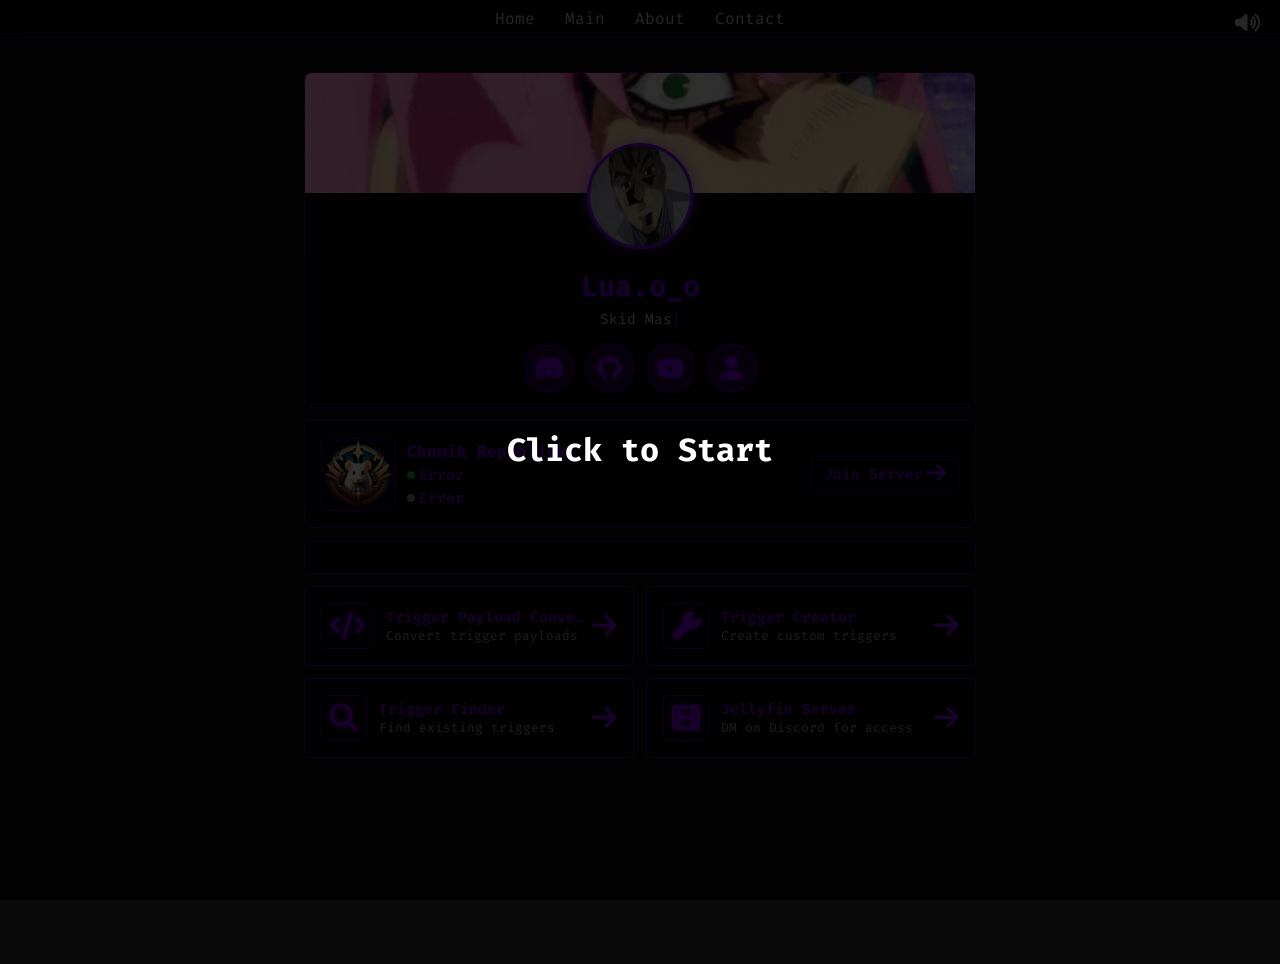
==== commit b769b473: "Update index.html" ====
--- a/index.html
+++ b/index.html
@@ -952,8 +952,8 @@
       <!-- About Section (Initially Hidden) -->
       <div id="about-section" class="component hidden-section">
         <h2>About Me</h2>
-        <p>I am the biggest skid on earth, and I am currently <span id="live-age">Calculating...</span> old! Speaking of reaching for the stars (sometimes literally!), my Python code, developed with <strong>Mission Space Lab program</strong>, has officially achieved <strong>FLIGHT STATUS!</strong> It's pretty wild to think it'll be running experiments aboard the International Space Station (ISS) between April and May 2025. We're expecting the mission data and our team certificates around June 2025. Beyond space missions, I'll soon be getting an Anycubic Kobra S1 3D printer and plan to live stream my prints. And yes, I'm also a huge fan of movies and manga.</p>
-        <p>I'm currently studying Mechanical Engineering. I'm getting into lockpicking, and I know a little bit of Lua, Java, C++, Python, DuckyScript, and HTML. I even won a Flipper Zero!</p>
+        <p>I am the biggest skid on earth, and I am currently <span id="live-age">Calculating...</span> old! Speaking of reaching for the stars (sometimes literally!), my Python code, developed with <strong>Mission Space Lab program</strong>, has officially achieved <strong>FLIGHT STATUS!</strong> It's pretty wild to think my code will be running on International Space Station (ISS) between April and May 2025. We're expecting the mission data and our team certificates around June 2025. Beyond space missions, I'll soon be getting an Anycubic Kobra S1 3D printer and plan to live stream my prints. And yes, I'm also a huge fan of movies and manga.</p>
+        <p>I'm currently studying Mechanical Engineering. I'm getting into lockpicking, and I know a little bit of Lua, Java, C++, Python, DuckyScript, and HTML.</p>
         <p>Most of my projects are created with AI, but I'm striving to improve my own coding skills.</p>
         <p>I like to exploit FiveM things and explore cybersecurity concepts.</p>
         <p>My goal is to become a better programmer and engineer, creating useful tools and innovative projects. When I'm not dreaming about space or tinkering with code, you might find me trying to convince my 3D printer that it, too, can reach for the stars (or at least print a perfect Benchy on the first try!).</p>
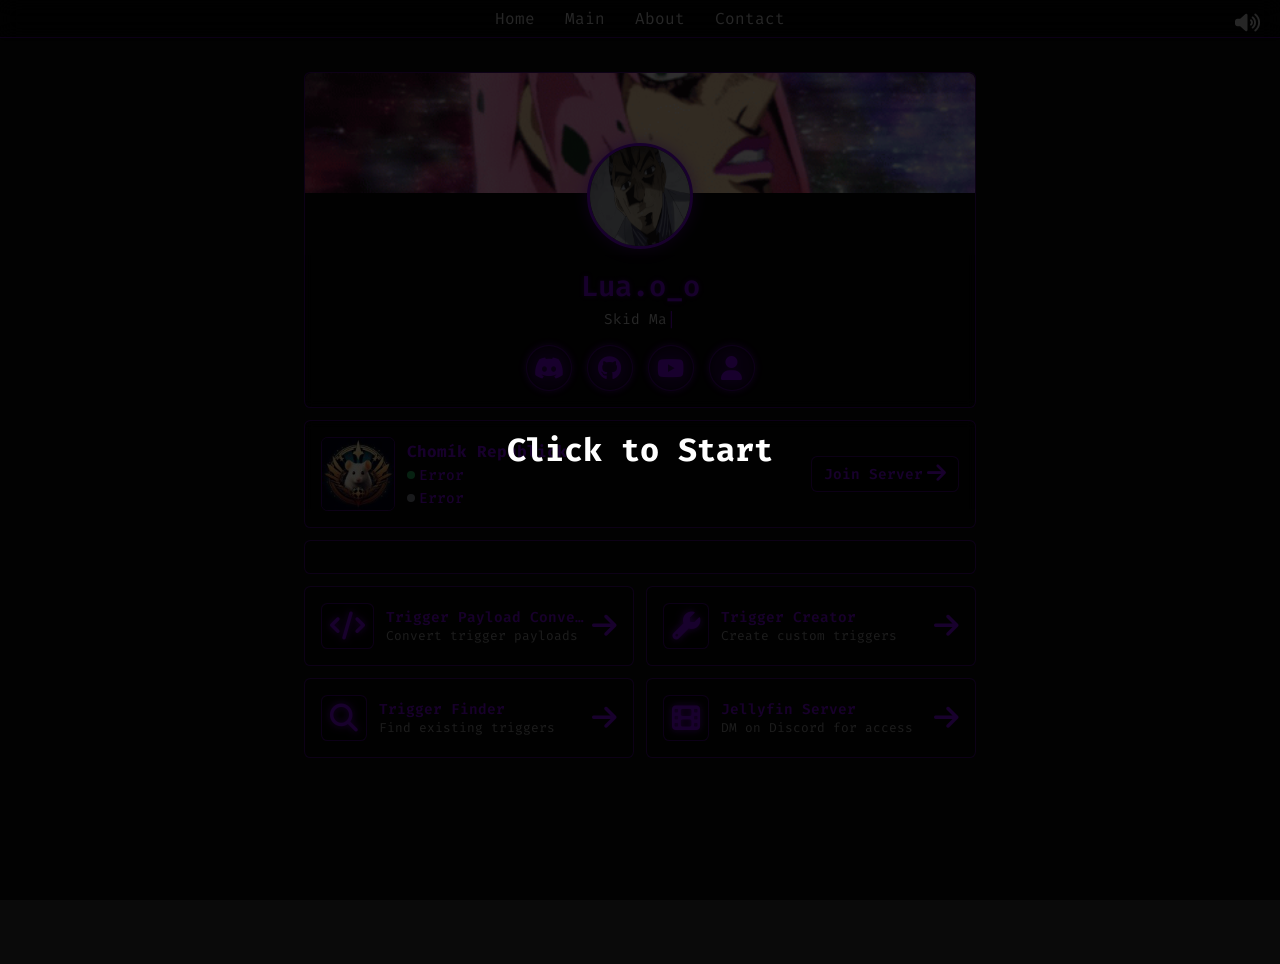
==== commit 6d0896f1: "Update index.html" ====
--- a/index.html
+++ b/index.html
@@ -15,7 +15,7 @@
   <meta property="og:url" content="https://www.chomik.site"> <!-- Replace with your actual site URL -->
   <meta property="og:title" content="Lua.o_o - Simple site for a simple man">
   <meta property="og:description" content="Skid Master | Explorer of Lua | C++ Learner | HTML Tinkerer | FiveM Exploiter | AI Project Creator">
-  <meta property="og:image" content="html_files/n4kr8xn5ay.gif"> <!-- Replace with the full URL to your avatar or banner image -->
+  <meta property="og:image" content="https://github.com/Nigward-bio/Nigward-bio.github.io/blob/main/chomik.jpg"> <!-- Replace with the full URL to your avatar or banner image -->
 
   <!-- Twitter Card (Optional but recommended) -->
   <meta property="twitter:card" content="summary_large_image">
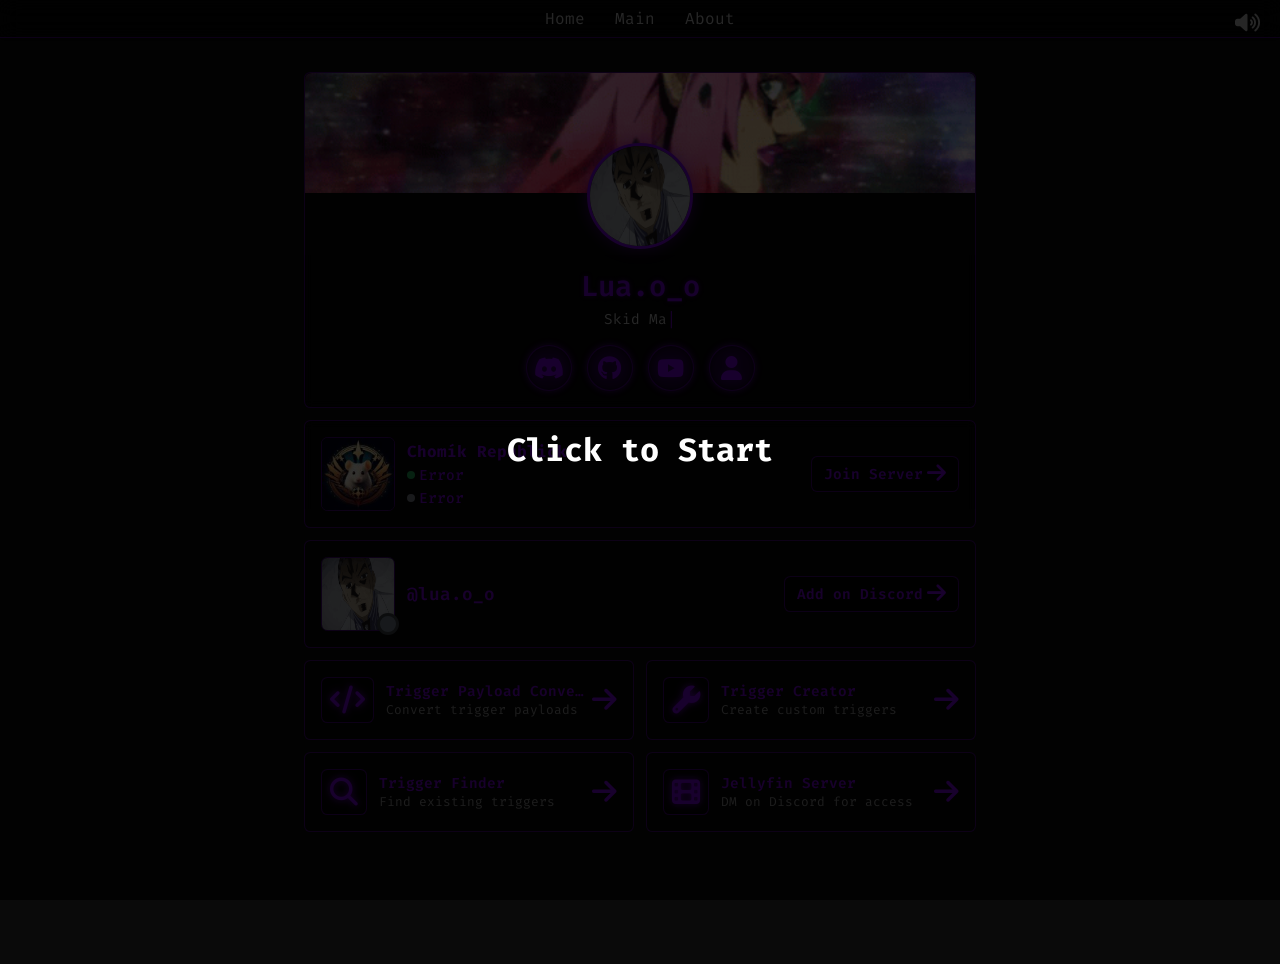
==== commit d8b8eaed: "Update index.html" ====
--- a/index.html
+++ b/index.html
@@ -532,244 +532,228 @@
       display: none;
     }
 
-    /* Style for preformatted text in contact section */
-    #contact-section pre {
-      color: var(--primary-color); /* Match theme */
-      text-shadow: 0 0 5px var(--primary-color);
-      font-size: 0.9em; /* Adjust size as needed */
-      margin: 1rem 0;
-      text-align: center; /* Center the ASCII art */
-      background-color: rgba(0, 0, 0, 0.2); /* Optional subtle background */
-      padding: 10px;
-      border-radius: 5px;
-      overflow-x: auto; /* Allow scrolling if needed */
-      /* Default animation, will be overridden when active */
-      animation: asciiPulse 2.5s infinite ease-in-out; 
-    }
-
-    @keyframes asciiPulse {
-      0%, 100% {
-        transform: scale(1);
-        opacity: 0.9;
-        text-shadow: 0 0 5px var(--primary-color);
-      }
-      50% {
-        transform: scale(1.02);
-        opacity: 1;
-        text-shadow: 0 0 10px var(--accent-color);
-      }
-    }
-
-    /* Special styling for active contact section */
-    #contact-section.contact-section-active {
-      animation: componentGlow 2s infinite alternate;
-    }
-
-    #contact-section.contact-section-active h2 i,
-    #contact-section.contact-section-active .discord-contact-info i {
-      animation: iconPulse 1.5s infinite alternate;
-    }
-
-    #contact-section.contact-section-active pre {
-      animation: asciiGlitch 0.3s infinite steps(1, end), asciiColorShift 4s infinite linear;
-    }
-
-    @keyframes componentGlow {
-      from {
-        box-shadow: 0 0 5px var(--border-color), 0 0 10px var(--border-color), 0 0 15px var(--accent-color);
-      }
-      to {
-        box-shadow: 0 0 10px var(--accent-color), 0 0 20px var(--accent-color), 0 0 30px var(--primary-color);
-      }
-    }
-
-    @keyframes iconPulse {
-      from {
-        text-shadow: 0 0 3px var(--accent-color);
-        transform: scale(1);
-      }
-      to {
-        text-shadow: 0 0 8px var(--primary-color), 0 0 12px var(--accent-color);
-        transform: scale(1.1);
-      }
-    }
-
-    @keyframes asciiGlitch {
-      0%, 100% {
-        transform: translate(0, 0);
-        opacity: 1;
-      }
-      20% {
-        transform: translate(-2px, 1px) skewX(-3deg);
-        opacity: 0.95;
-      }
-      40% {
-        transform: translate(1px, -1px) skewX(2deg);
-        opacity: 0.98;
-      }
-      60% {
-        transform: translate(2px, 2px) skewX(-1deg);
-        opacity: 0.9;
-      }
-      80% {
-        transform: translate(-1px, -2px) skewX(3deg);
-        opacity: 0.96;
-      }
-    }
-    
-    @keyframes asciiColorShift {
-      0%, 100% {
-        color: var(--primary-color);
-        text-shadow: 0 0 5px var(--primary-color);
-      }
-      50% {
-        color: var(--accent-color);
-        text-shadow: 0 0 8px var(--accent-color);
-      }
-    }
-
-    /* Skills Section Styling */
-    .skills-container {
-      margin-top: 1.5rem;
-    }
-    .skills-container h3 {
+    /* Hide default controls dots if needed */
+    .control-dots{display:none}
+
+    /* About Section Posts Styling */
+    .about-posts-container {
+      display: flex;
+      flex-direction: column;
+      gap: 1.5rem;
+      margin-top: 1rem;
+    }
+    
+    .about-post {
+      background-color: var(--container-bg);
+      border-radius: var(--border-radius);
+      border: 1px solid var(--border-color);
+      padding: 1.5rem;
+      transition: transform 0.3s ease, box-shadow 0.3s ease;
+      position: relative;
+      overflow: hidden;
+    }
+    
+    .about-post::before {
+      content: '';
+      position: absolute;
+      top: 0;
+      left: 0;
+      right: 0;
+      height: 3px;
+      background: linear-gradient(90deg, var(--primary-color), var(--accent-color));
+      transform: scaleX(0);
+      transition: transform 0.3s ease;
+    }
+    
+    .about-post:hover::before {
+      transform: scaleX(1);
+    }
+    
+    .about-post:hover {
+      transform: translateY(-2px);
+      box-shadow: 0 8px 25px rgba(122, 3, 224, 0.2);
+    }
+    
+    .post-header {
+      display: flex;
+      align-items: center;
+      gap: 0.75rem;
+      margin-bottom: 1rem;
+    }
+    
+    .post-icon {
+      width: 2.5rem;
+      height: 2.5rem;
+      background-color: rgba(0, 0, 0, 0.5);
+      border-radius: 50%;
+      display: flex;
+      align-items: center;
+      justify-content: center;
+      border: 1px solid var(--border-color);
+      flex-shrink: 0;
+    }
+    
+    .post-icon i {
+      color: var(--accent-color);
+      font-size: 1.2em;
+      filter: drop-shadow(0 0 3px var(--accent-color));
+    }
+    
+    .post-meta {
+      display: flex;
+      flex-direction: column;
+      gap: 0.25rem;
+    }
+    
+    .post-title {
       color: var(--primary-color);
-      text-align: center;
+      font-size: 1.2em;
+      font-weight: 600;
+      margin: 0;
+      text-shadow: 0 0 3px var(--primary-color);
+    }
+    
+    .post-date {
+      color: var(--text-color);
+      font-size: 0.8em;
+      opacity: 0.8;
+    }
+    
+    .post-content {
+      color: var(--text-color);
+      line-height: 1.6;
       margin-bottom: 1rem;
-      font-size: 1.5em;
-      text-shadow: 0 0 5px var(--primary-color);
-    }
-    .skill-item {
-      margin-bottom: 1rem;
-    }
-    .skill-name {
-      display: block;
-      margin-bottom: 0.25rem;
+    }
+    
+    .post-content p {
+      margin: 0 0 1rem 0;
+    }
+    
+    .post-content p:last-child {
+      margin-bottom: 0;
+    }
+    
+    .post-tags {
+      display: flex;
+      flex-wrap: wrap;
+      gap: 0.5rem;
+      margin-top: 1rem;
+    }
+    
+    .post-tag {
+      background-color: rgba(122, 3, 224, 0.1);
+      color: var(--accent-color);
+      padding: 0.25rem 0.75rem;
+      border-radius: 15px;
+      font-size: 0.8em;
+      border: 1px solid var(--accent-color);
+      transition: all 0.3s ease;
+    }
+    
+    .post-tag:hover {
+      background-color: var(--accent-color);
+      color: var(--bg-color);
+      transform: translateY(-1px);
+    }
+    
+    .highlight-text {
+      color: var(--primary-color);
+      font-weight: 600;
+      text-shadow: 0 0 3px var(--primary-color);
+    }
+
+    /* Loading Spinner */
+    .loading-spinner {
+      display: flex;
+      flex-direction: column;
+      align-items: center;
+      justify-content: center;
+      padding: 2rem;
       color: var(--text-color);
       font-size: 0.9em;
-      transition: color 0.3s ease, transform 0.3s ease;
-    }
-    .progress-bar {
+    }
+    
+    .spinner {
+      width: 40px;
+      height: 40px;
+      border: 4px solid rgba(122, 3, 224, 0.3);
+      border-top: 4px solid var(--accent-color);
+      border-radius: 50%;
+      animation: spin 1s linear infinite;
+      margin-bottom: 1rem;
+    }
+    
+    @keyframes spin {
+      0% { transform: rotate(0deg); }
+      100% { transform: rotate(360deg); }
+    }
+
+    /* Post Images */
+    .post-image {
       width: 100%;
-      background-color: rgba(0, 0, 0, 0.3); /* Darker background for progress bar */
-      border-radius: var(--border-radius);
+      max-width: 500px;
+      height: auto;
+      border-radius: 12px;
       border: 1px solid var(--border-color);
-      height: 1.25rem; /* h-5 */
-      overflow: hidden; /* Ensure fill stays within bounds */
-    }
-    .progress-bar-fill {
-      height: 100%;
-      background: linear-gradient(45deg, var(--primary-color), var(--accent-color), var(--primary-color));
-      background-size: 200% 200%;
-      animation: gradientShift 3s ease infinite;
-      border-radius: var(--border-radius);
-      width: 0; /* Initial width, animated by transition */
-      transition: width 1.5s cubic-bezier(0.25, 0.1, 0.25, 1), filter 0.3s ease;
+      margin: 1rem 0;
+      object-fit: cover;
+      transition: transform 0.3s ease, box-shadow 0.3s ease;
+      cursor: pointer;
+    }
+    
+    .post-image:hover {
+      transform: scale(1.02);
+      box-shadow: 0 8px 25px rgba(122, 3, 224, 0.3);
+    }
+    
+    /* Post Reactions */
+    .post-reactions {
+      display: flex;
+      gap: 0.5rem;
+      margin: 1rem 0;
+      flex-wrap: wrap;
+    }
+    
+    .reaction-button {
+      background: rgba(0, 0, 0, 0.3);
+      border: 1px solid var(--border-color);
+      border-radius: 20px;
+      padding: 0.5rem 0.75rem;
       display: flex;
       align-items: center;
+      gap: 0.5rem;
+      color: var(--text-color);
+      font-size: 0.9em;
+      cursor: pointer;
+      transition: all 0.3s ease;
+      min-width: 60px;
       justify-content: center;
-      font-size: 0.8em;
-      color: white;
-      text-shadow: 1px 1px 2px rgba(0,0,0,0.7);
-      box-shadow: inset 0 0 5px rgba(0,0,0,0.2), 0 0 3px var(--accent-color);
-    }
-
-    @keyframes gradientShift {
-      0% { background-position: 0% 50%; }
-      50% { background-position: 100% 50%; }
-      100% { background-position: 0% 50%; }
-    }
-
-    .skill-item:hover .progress-bar-fill {
-      filter: brightness(1.2);
-    }
-    .skill-item:hover .skill-name {
-      color: var(--accent-color);
-      transform: translateX(2px);
-    }
-
-    /* Age Counter Styling (inline now) */
-    #live-age {
-      font-weight: 500;
-    }
-    #live-age span {
-      color: var(--accent-color);
-      font-weight: bold;
-    }
-
-    /* Interests Section Styling */
-    .interests-container {
-      margin-top: 2rem;
-    }
-    .interests-container h3 {
-      color: var(--primary-color);
-      text-align: center;
-      margin-bottom: 1rem;
-      font-size: 1.5em;
-      text-shadow: 0 0 5px var(--primary-color);
-    }
-    .interests-list {
-      list-style: none;
-      padding: 0;
-      display: grid;
-      grid-template-columns: repeat(auto-fit, minmax(150px, 1fr));
-      gap: 0.75rem;
-    }
-    .interest-item {
-      background-color: rgba(0, 0, 0, 0.25); /* Slightly more visible background */
-      border: 1px solid var(--border-color);
-      border-radius: var(--border-radius);
-      padding: 1rem 0.75rem;
-      display: flex;
-      flex-direction: column;
-      align-items: center;
-      text-align: center;
-      transition: transform 0.25s ease, box-shadow 0.25s ease;
-    }
-    .interest-item:hover {
-      transform: translateY(-4px) scale(1.03);
-      box-shadow: 0 5px 12px rgba(122, 3, 224, 0.45);
-    }
-    .interest-icon {
-      font-size: 2.2em; /* Larger icon */
-      color: var(--accent-color);
-      margin-bottom: 0.6rem;
-      filter: drop-shadow(0 0 5px var(--accent-color));
-      transition: transform 0.25s ease;
-    }
-    .interest-item:hover .interest-icon {
-        transform: scale(1.1);
-    }
-    .interest-name {
+    }
+    
+    .reaction-button:hover {
+      background: rgba(122, 3, 224, 0.2);
+      border-color: var(--accent-color);
+      transform: translateY(-2px);
+    }
+    
+    .reaction-button.active {
+      background: var(--accent-color);
+      color: var(--bg-color);
+      border-color: var(--accent-color);
+    }
+    
+    .reaction-button.active:hover {
+      background: var(--primary-color);
+      border-color: var(--primary-color);
+    }
+    
+    .reaction-emoji {
+      font-size: 1.1em;
+    }
+    
+    .reaction-count {
+      font-weight: 600;
       font-size: 0.9em;
-      color: var(--text-color);
-      font-weight: 500;
-    }
-
-    .interest-item-standalone {
-      padding: 1rem 0.75rem;
-      display: flex;
-      flex-direction: column;
-      align-items: center;
-      text-align: center;
-      grid-column: 1 / -1; /* Make it span full width if desired */
-      margin-top: 0.5rem; /* Add some space if it's full width */
-    }
-    .interest-item-standalone .interest-icon {
-      font-size: 2.5em; /* Larger icon */
-      color: var(--accent-color); /* Or a different standout color */
-      margin-bottom: 0.6rem;
-      filter: drop-shadow(0 0 8px var(--accent-color));
-      transition: transform 0.25s ease;
-    }
-    .interest-item-standalone:hover .interest-icon {
-      transform: scale(1.15);
-    }
-    .interest-item-standalone .interest-name {
-      font-size: 1em;
-      color: var(--primary-color); /* Emphasize text */
-      font-weight: 600;
-      text-shadow: 0 0 3px var(--primary-color);
     }
 
     /* Snowflake styling */
@@ -795,11 +779,15 @@
         opacity: 0; /* Fade out at the bottom */
       }
     }
+
+    @media screen and (max-width: 768px) {
+      /* Mobile specific styles can be added here if needed */
+    }
   </style>
 </head>
 <body>
   <!-- Video Background -->
-  <video autoplay muted playsinline id="video-bg">
+  <video autoplay muted playsinline id="video-bg" preload="metadata">
     <source src="html_files/d1ka4hvf27_part1.mov" type="video/mp4"> <!-- Set initial video -->
     Your browser does not support HTML5 video.
   </video>
@@ -815,7 +803,6 @@
       <li><a href="#home" id="home-link">Home</a></li>
       <li><a href="#main" id="main-link">Main</a></li>
       <li><a href="#about" id="about-link">About</a></li>
-      <li><a href="#contact" id="contact-link">Contact</a></li>
     </ul>
     <!-- Mute button -->
     <button id="mute-button" aria-label="Toggle sound">
@@ -824,8 +811,8 @@
   </nav>
 
   <!-- Audio Elements -->
-  <audio id="player-audio-element" src="html_files/k07sau5fvp.mp3" preload="auto"></audio>
-  <audio id="second-track-element" src="html_files/z5603ozumx.mp3" preload="auto"></audio>
+  <audio id="player-audio-element" src="html_files/k07sau5fvp.mp3" preload="none"></audio>
+  <audio id="second-track-element" src="html_files/z5603ozumx.mp3" preload="none"></audio>
 
   <!-- Main Content Wrapper -->
   <div class="main-wrapper">
@@ -951,121 +938,229 @@
 
       <!-- About Section (Initially Hidden) -->
       <div id="about-section" class="component hidden-section">
-        <h2>About Me</h2>
-        <p>I am the biggest skid on earth, and I am currently <span id="live-age">Calculating...</span> old! Speaking of reaching for the stars (sometimes literally!), my Python code, developed with <strong>Mission Space Lab program</strong>, has officially achieved <strong>FLIGHT STATUS!</strong> It's pretty wild to think my code will be running on International Space Station (ISS) between April and May 2025. We're expecting the mission data and our team certificates around June 2025. Beyond space missions, I'll soon be getting an Anycubic Kobra S1 3D printer and plan to live stream my prints. And yes, I'm also a huge fan of movies and manga.</p>
-        <p>I'm currently studying Mechanical Engineering. I'm getting into lockpicking, and I know a little bit of Lua, Java, C++, Python, DuckyScript, and HTML.</p>
-        <p>Most of my projects are created with AI, but I'm striving to improve my own coding skills.</p>
-        <p>I like to exploit FiveM things and explore cybersecurity concepts.</p>
-        <p>My goal is to become a better programmer and engineer, creating useful tools and innovative projects. When I'm not dreaming about space or tinkering with code, you might find me trying to convince my 3D printer that it, too, can reach for the stars (or at least print a perfect Benchy on the first try!).</p>
-
-        <div class="skills-container">
-          <h3>My Skills</h3>
-          <div class="skill-item">
-            <span class="skill-name">Lua Scripting</span>
-            <div class="progress-bar">
-              <div class="progress-bar-fill" data-progress="70%">70%</div>
-            </div>
-          </div>
-          <div class="skill-item">
-            <span class="skill-name">Python</span>
-            <div class="progress-bar">
-              <div class="progress-bar-fill" data-progress="60%">60%</div>
-            </div>
-          </div>
-          <div class="skill-item">
-            <span class="skill-name">HTML & CSS</span>
-            <div class="progress-bar">
-              <div class="progress-bar-fill" data-progress="55%">55%</div>
-            </div>
-          </div>
-          <div class="skill-item">
-            <span class="skill-name">C++ (Learning)</span>
-            <div class="progress-bar">
-              <div class="progress-bar-fill" data-progress="30%">30%</div>
-            </div>
-          </div>
-          <div class="skill-item">
-            <span class="skill-name">DuckyScript</span>
-            <div class="progress-bar">
-              <div class="progress-bar-fill" data-progress="65%">65%</div>
-            </div>
-          </div>
-          <div class="skill-item">
-            <span class="skill-name">FiveM Exploiting</span>
-            <div class="progress-bar">
-              <div class="progress-bar-fill" data-progress="85%">85%</div>
-            </div>
-          </div>
-          <div class="skill-item">
-            <span class="skill-name">AI Prompting</span>
-            <div class="progress-bar">
-              <div class="progress-bar-fill" data-progress="90%">90%</div>
+        <div class="loading-spinner" style="display: none;">
+          <div class="spinner"></div>
+          <span>Loading posts...</span>
+        </div>
+        
+        <h2><i class="fas fa-user-astronaut"></i> About Me</h2>
+        
+        <div class="about-posts-container">          <!-- Personal Info Post (NOW FIRST) -->
+          <div class="about-post" data-post-id="personal-info">
+            <div class="post-header">
+              <div class="post-icon">
+                <i class="fas fa-user-ninja"></i>
+              </div>
+              <div class="post-meta">
+                <h3 class="post-title">The Skid Master Chronicles</h3>
+                <div class="post-date">Life Update • Current</div>
+              </div>
+            </div>
+            <div class="post-content">
+              <p>I am the biggest skid on earth, and I am currently <span id="live-age">Calculating...</span> old! 🎂</p>
+              <img data-src="https://i.pinimg.com/564x/89/50/9f/89509f6a7b7b5c3e2b5c1c7c7b6c5b5c.jpg" alt="High School Student" class="post-image">
+              <p>Just passed my <span class="highlight-text">first year of high school</span> - feeling pretty good about that milestone! Currently diving deep into <span class="highlight-text">CAD software</span> to create my own 3D models instead of just downloading them from Thingiverse.</p>
+              <p>Still actively <span class="highlight-text">cheating in FiveM</span> because why not? 😈 Most of my projects are created with AI assistance, but I'm constantly striving to improve my own coding skills and become more independent in my development journey.</p>
+            </div>
+            <div class="post-reactions">
+              <button class="reaction-button" onclick="toggleReaction(this, '👍')">
+                <span class="reaction-emoji">👍</span>
+                <span class="reaction-count">0</span>
+              </button>
+              <button class="reaction-button" onclick="toggleReaction(this, '🎉')">
+                <span class="reaction-emoji">🎉</span>
+                <span class="reaction-count">0</span>
+              </button>
+              <button class="reaction-button" onclick="toggleReaction(this, '💪')">
+                <span class="reaction-emoji">💪</span>
+                <span class="reaction-count">0</span>
+              </button>
+              <button class="reaction-button" onclick="toggleReaction(this, '🔥')">
+                <span class="reaction-emoji">🔥</span>
+                <span class="reaction-count">0</span>
+              </button>
+            </div>
+              <div class="post-tags">
+                <span class="post-tag">High School</span>
+                <span class="post-tag">CAD</span>
+                <span class="post-tag">FiveM</span>
+                <span class="post-tag">Student Life</span>
+              </div>
+            </div>          <!-- 3D Printer Post -->
+          <div class="about-post" data-post-id="3d-printer">
+            <div class="post-header">
+              <div class="post-icon">
+                <i class="fas fa-print"></i>
+              </div>
+              <div class="post-meta">
+                <h3 class="post-title">🖨️ 3D Printing Journey Begins!</h3>
+                <div class="post-date">June 2025 • Maker Life</div>
+              </div>
+            </div>
+            <div class="post-content">
+              <p>Got my hands on the <span class="highlight-text">Anycubic Kobra S1</span> in June and I'm absolutely loving it! 🎉</p>
+              <img data-src="https://www.notebookcheck.net/fileadmin/_processed_/9/b/csm_anycubickobras1combo_c0d8383b4d.jpg" alt="Anycubic Kobra S1 3D Printer" class="post-image">
+              <p>Already racked up <span class="highlight-text">100+ hours of printing time</span> and this machine is a beast! The auto-leveling feature is a game-changer, and the print quality is incredible for the price point.</p>
+              <p>Been printing everything from functional tools to cosplay parts. The learning curve was steep but totally worth it. Planning to live stream some of my longer prints soon!</p>
+            </div>
+            <div class="post-reactions">
+              <button class="reaction-button" onclick="toggleReaction(this, '🖨️')">
+                <span class="reaction-emoji">🖨️</span>
+                <span class="reaction-count">0</span>
+              </button>
+              <button class="reaction-button" onclick="toggleReaction(this, '👍')">
+                <span class="reaction-emoji">👍</span>
+                <span class="reaction-count">0</span>
+              </button>
+              <button class="reaction-button" onclick="toggleReaction(this, '🔥')">
+                <span class="reaction-emoji">🔥</span>
+                <span class="reaction-count">0</span>
+              </button>
+              <button class="reaction-button" onclick="toggleReaction(this, '⚡')">
+                <span class="reaction-emoji">⚡</span>
+                <span class="reaction-count">0</span>
+              </button>
+            </div>
+              <div class="post-tags">
+                <span class="post-tag">3D Printing</span>
+                <span class="post-tag">Anycubic</span>
+                <span class="post-tag">Maker</span>
+                <span class="post-tag">Kobra S1</span>
+              </div>
+            </div>          <!-- Cosplay Post -->
+          <div class="about-post" data-post-id="cosplay">
+            <div class="post-header">
+              <div class="post-icon">
+                <i class="fas fa-mask"></i>
+              </div>
+              <div class="post-meta">
+                <h3 class="post-title">🌟 Star-Lord Cosplay Build</h3>
+                <div class="post-date">Current Project • Comic Con 2026</div>
+              </div>
+            </div>
+            <div class="post-content">
+              <p>Working on building a <span class="highlight-text">Star-Lord cosplay</span> for the next Comic Con in Prague (March 2026)! 🚀</p>
+              <img data-src="https://cdn.thingiverse.com/assets/41/84/32/17/06/large_display_bd8668b6-5094-4c0e-9d8f-8e7b4b5c5a1e.png" alt="Star-Lord Helmet from Thingiverse" class="post-image">
+              <p>Using this amazing <a href="https://www.thingiverse.com/thing:3767836" target="_blank" rel="noopener noreferrer" class="highlight-text">helmet design from Thingiverse</a> as the centerpiece. The print took 23 hours but came out absolutely perfect! Now working on post-processing, painting, and adding electronics for the glowing elements.</p>
+              <p>The goal is to have the complete costume ready months before the convention. This is my first major cosplay project and I'm learning so much about prop-making and finishing techniques!</p>
+            </div>
+            <div class="post-reactions">
+              <button class="reaction-button" onclick="toggleReaction(this, '🌟')">
+                <span class="reaction-emoji">🌟</span>
+                <span class="reaction-count">0</span>
+              </button>
+              <button class="reaction-button" onclick="toggleReaction(this, '🚀')">
+                <span class="reaction-emoji">🚀</span>
+                <span class="reaction-count">0</span>
+              </button>
+              <button class="reaction-button" onclick="toggleReaction(this, '👍')">
+                <span class="reaction-emoji">👍</span>
+                <span class="reaction-count">0</span>
+              </button>
+              <button class="reaction-button" onclick="toggleReaction(this, '🔥')">
+                <span class="reaction-emoji">🔥</span>
+                <span class="reaction-count">0</span>
+              </button>
+            </div>
+              <div class="post-tags">
+                <span class="post-tag">Cosplay</span>
+                <span class="post-tag">Star-Lord</span>
+                <span class="post-tag">Comic Con</span>
+                <span class="post-tag">Prague</span>
+                <span class="post-tag">Props</span>
+              </div>
+            </div>
+                <!-- Space Mission Post -->
+          <div class="about-post" data-post-id="space-mission">
+            <div class="post-header">
+              <div class="post-icon">
+                <i class="fas fa-rocket"></i>
+              </div>
+              <div class="post-meta">
+                <h3 class="post-title">🚀 Code Reaches the Stars!</h3>
+                <div class="post-date">Mission Space Lab • 2025</div>
+              </div>
+            </div>
+            <div class="post-content">
+              <p>My Python code has officially achieved <span class="highlight-text">FLIGHT STATUS</span> and will be running on the International Space Station (ISS) between April and May 2025! 🛰️</p>
+              <img data-src="https://images.unsplash.com/photo-1446776653964-20c1d3a81b06?w=500&h=300&fit=crop" alt="International Space Station" class="post-image">
+              <p>This incredible achievement came through the <span class="highlight-text">Mission Space Lab program</span>, where my team and I developed code that will actually execute in space. We're expecting mission data and team certificates around June 2025.</p>
+            </div>
+            <div class="post-reactions">
+              <button class="reaction-button" onclick="toggleReaction(this, '🚀')">
+                <span class="reaction-emoji">🚀</span>
+                <span class="reaction-count">0</span>
+              </button>
+              <button class="reaction-button" onclick="toggleReaction(this, '🌟')">
+                <span class="reaction-emoji">🌟</span>
+                <span class="reaction-count">0</span>
+              </button>
+              <button class="reaction-button" onclick="toggleReaction(this, '👍')">
+                <span class="reaction-emoji">👍</span>
+                <span class="reaction-count">0</span>
+              </button>
+              <button class="reaction-button" onclick="toggleReaction(this, '🔥')">
+                <span class="reaction-emoji">🔥</span>
+                <span class="reaction-count">0</span>
+              </button>
+            </div>
+              <div class="post-tags">
+                <span class="post-tag">Python</span>
+                <span class="post-tag">Space</span>
+                <span class="post-tag">ISS</span>
+                <span class="post-tag">Achievement</span>
+              </div>
+            </div>
+                <!-- Technical Skills Post -->
+          <div class="about-post" data-post-id="technical-skills">
+            <div class="post-header">
+              <div class="post-icon">
+                <i class="fas fa-code"></i>
+              </div>
+              <div class="post-meta">
+                <h3 class="post-title">Technical Arsenal</h3>
+                <div class="post-date">Skills • Updated 2025</div>
+              </div>
+            </div>
+            <div class="post-content">
+              <p>My programming journey spans multiple languages and domains:</p>
+              <img data-src="https://images.unsplash.com/photo-1461749280684-dccba630e2f6?w=500&h=300&fit=crop" alt="Code on multiple screens" class="post-image">
+              <p>• <span class="highlight-text">Lua Scripting</span> - My main expertise, especially for FiveM exploitation<br>
+              • <span class="highlight-text">Python</span> - Space-grade code that's literally going to orbit Earth!<br>
+              • <span class="highlight-text">C++</span> - Currently learning and expanding my knowledge<br>
+              • <span class="highlight-text">HTML/CSS</span> - Building web experiences like this site<br>
+              • <span class="highlight-text">DuckyScript</span> - Hardware hacking and automation<br>
+              • <span class="highlight-text">CAD Software</span> - Learning to create my own 3D models</p>
+            </div>
+            <div class="post-reactions">
+              <button class="reaction-button" onclick="toggleReaction(this, '💻')">
+                <span class="reaction-emoji">💻</span>
+                <span class="reaction-count">0</span>
+              </button>
+              <button class="reaction-button" onclick="toggleReaction(this, '👍')">
+                <span class="reaction-emoji">👍</span>
+                <span class="reaction-count">0</span>
+              </button>
+              <button class="reaction-button" onclick="toggleReaction(this, '🔥')">
+                <span class="reaction-emoji">🔥</span>
+                <span class="reaction-count">0</span>
+              </button>
+              <button class="reaction-button" onclick="toggleReaction(this, '⚡')">
+                <span class="reaction-emoji">⚡</span>
+                <span class="reaction-count">0</span>
+              </button>
+            </div>
+              <div class="post-tags">
+                <span class="post-tag">Lua</span>
+                <span class="post-tag">Python</span>
+                <span class="post-tag">C++</span>
+                <span class="post-tag">HTML</span>
+                <span class="post-tag">DuckyScript</span>
+                <span class="post-tag">CAD</span>
+              </div>
             </div>
           </div>
         </div>
-
-        <div class="interests-container">
-          <h3>My Interests</h3>
-          <ul class="interests-list">
-            <li class="interest-item">
-              <i class="fas fa-key interest-icon"></i>
-              <span class="interest-name">Lockpicking</span>
-            </li>
-            <li class="interest-item">
-              <i class="fas fa-user-secret interest-icon"></i>
-              <span class="interest-name">Cybersecurity</span>
-            </li>
-            <li class="interest-item">
-              <i class="fas fa-robot interest-icon"></i>
-              <span class="interest-name">AI Exploration</span>
-            </li>
-            <li class="interest-item">
-              <i class="fas fa-terminal interest-icon"></i>
-              <span class="interest-name">Scripting</span>
-            </li>
-            <li class="interest-item">
-              <i class="fas fa-microchip interest-icon"></i>
-              <span class="interest-name">Hardware Tinkering</span>
-            </li>
-            <li class="interest-item">
-              <i class="fas fa-print interest-icon"></i>
-              <span class="interest-name">3D Printing</span>
-            </li>
-            <li class="interest-item">
-              <i class="fas fa-film interest-icon"></i>
-              <span class="interest-name">Movies</span>
-            </li>
-            <li class="interest-item">
-              <i class="fas fa-book-open interest-icon"></i>
-              <span class="interest-name">Manga</span>
-            </li>
-            <li class="interest-item">
-              <i class="fas fa-cogs interest-icon"></i>
-              <span class="interest-name">Mechanical Eng.</span>
-            </li>
-          </ul>
-          <!-- Standalone Interest Item -->
-          <div class="interest-item-standalone">
-            <i class="fab fa-usb interest-icon"></i> <!-- Or a more specific Flipper Zero icon if available, or custom SVG -->
-            <span class="interest-name">Flipper Zero & DuckyScript Wizardry</span>
-          </div>
-        </div>
-        
-      </div>
-
-      <!-- Contact Section (Initially Hidden) -->
-      <div id="contact-section" class="component hidden-section">
-        <h2><i class="fas fa-id-card"></i> Contact</h2>
-        <p>Contact me on Discord:</p>
-        <p class="discord-contact-info"><i class="fab fa-discord"></i> Lua.O_O</p>
-        <pre>
-      ██╗      ██╗   ██╗  █████╗
-      ██║      ██║   ██║ ██╔══██╗
-      ██║      ██║   ██║ ███████║
-      ██║      ██║   ██║ ██╔══██║
-      ███████╗ ╚██████╔╝ ██║  ██║
-      ╚══════╝  ╚═════╝  ╚═╝  ╚═╝
-        </pre>
       </div>
 
       <!-- Hidden GIFs for troll effect -->
@@ -1101,37 +1196,164 @@
                  .replace(/>/g, "&gt;");
     }
 
-    // Click to start overlay
+    // Add filterText function to prevent errors
+    function filterText(text) {
+      if (!text) return '';
+      return text.replace(/<script.*?>.*?<\/script>/gi, '') // Remove script tags
+                 .replace(/</g, "&lt;") // Escape HTML tags
+                 .replace(/>/g, "&gt;");
+    }
+
+    // Emoji Reactions with localStorage
+    function toggleReaction(button, emoji) {
+      const postId = button.closest('.about-post').dataset.postId || 'default';
+      const reactionKey = `reactions-${postId}-${emoji}`;
+      const userReactionKey = `user-reaction-${postId}-${emoji}`;
+      
+      // Get current reaction count
+      let currentCount = parseInt(localStorage.getItem(reactionKey) || '0');
+      const userReacted = localStorage.getItem(userReactionKey) === 'true';
+      
+      // Toggle user reaction
+      if (userReacted) {
+        currentCount = Math.max(0, currentCount - 1);
+        localStorage.removeItem(userReactionKey);
+        button.classList.remove('active');
+      } else {
+        currentCount++;
+        localStorage.setItem(userReactionKey, 'true');
+        button.classList.add('active');
+      }
+      
+      // Update count in localStorage
+      localStorage.setItem(reactionKey, currentCount.toString());
+      
+      // Update button display
+      const countSpan = button.querySelector('.reaction-count');
+      if (countSpan) {
+        countSpan.textContent = currentCount;
+      }
+      
+      // Add visual feedback
+      button.style.transform = 'scale(1.2)';
+      setTimeout(() => {
+        button.style.transform = '';
+      }, 200);
+    }
+    
+    // Load stored reactions
+    function loadReactions() {
+      document.querySelectorAll('.about-post').forEach(post => {
+        const postId = post.dataset.postId || 'default';
+        
+        post.querySelectorAll('.reaction-button').forEach(button => {
+          const emoji = button.textContent.trim().split(' ')[0];
+          const reactionKey = `reactions-${postId}-${emoji}`;
+          const userReactionKey = `user-reaction-${postId}-${emoji}`;
+          
+          // Load count
+          const count = parseInt(localStorage.getItem(reactionKey) || '0');
+          const countSpan = button.querySelector('.reaction-count');
+          if (countSpan) {
+            countSpan.textContent = count;
+          }
+          
+          // Load user reaction state
+          if (localStorage.getItem(userReactionKey) === 'true') {
+            button.classList.add('active');
+          }
+        });
+      });
+    }
+    
+    // Lazy loading for sections
+    let aboutContentLoaded = false;
+    let contactContentLoaded = false;
+    
+    async function loadAboutSection() {
+      if (aboutContentLoaded) return;
+      
+      const aboutSection = document.getElementById('about-section');
+      const loadingSpinner = aboutSection.querySelector('.loading-spinner');
+      
+      if (loadingSpinner) {
+        loadingSpinner.style.display = 'block';
+      }
+      
+      // Simulate loading delay for better UX
+      await new Promise(resolve => setTimeout(resolve, 500));
+      
+      // Load images lazily
+      const images = aboutSection.querySelectorAll('img[data-src]');
+      images.forEach(img => {
+        img.src = img.dataset.src;
+        img.removeAttribute('data-src');
+        img.style.opacity = '0';
+        img.onload = () => {
+          img.style.transition = 'opacity 0.3s ease';
+          img.style.opacity = '1';
+        };
+      });
+      
+      if (loadingSpinner) {
+        loadingSpinner.style.display = 'none';
+      }
+      
+      // Load reactions after content is loaded
+      loadReactions();
+      
+      aboutContentLoaded = true;
+    }
+
+    // Enhanced video loading with better error handling
     const overlay = document.getElementById('text-overlay');
     const clickText = document.getElementById('click-text');
     const playerAudioElement = document.getElementById('player-audio-element');
     const videoBg = document.getElementById('video-bg');
     const backgroundVideos = [
-        "html_files/d1ka4hvf27_part1.mov", // Replace with your first video path
-        "html_files/d1ka4hvf27_part2.mov", // Replace with your second video path
-        "html_files/d1ka4hvf27_part3.mov"  // Replace with your third video path
+        "html_files/d1ka4hvf27_part1.mov",
+        "html_files/d1ka4hvf27_part2.mov",
+        "html_files/d1ka4hvf27_part3.mov"
     ];
     let currentVideoIndex = 0;
+    let videoLoadTimeout;
 
     function playNextVideo() {
-        currentVideoIndex = (currentVideoIndex + 1) % backgroundVideos.length; // Loop back to 0
+        if (videoLoadTimeout) clearTimeout(videoLoadTimeout);
+        
+        currentVideoIndex = (currentVideoIndex + 1) % backgroundVideos.length;
         videoBg.src = backgroundVideos[currentVideoIndex];
-        videoBg.load(); // Important: load the new source
+        videoBg.load();
+        
+        // Set timeout for video loading
+        videoLoadTimeout = setTimeout(() => {
+            console.warn("Video loading timeout, trying next video");
+            playNextVideo();
+        }, 10000); // 10 second timeout
+        
         videoBg.play().catch(error => {
             console.error("Error playing next background video:", error);
-            // Attempt to play again after a short delay if needed, or handle error
+            // Try next video on error
+            setTimeout(playNextVideo, 1000);
         });
     }
 
     videoBg.addEventListener('ended', playNextVideo);
+    videoBg.addEventListener('loadeddata', () => {
+        if (videoLoadTimeout) clearTimeout(videoLoadTimeout);
+    });
 
     if (overlay && clickText && playerAudioElement && videoBg) {
         overlay.addEventListener('click', function() {
             overlay.classList.add('hidden');
             initializeMuteState();
+            
+            // Load audio only when needed
+            playerAudioElement.load();
             playerAudioElement.play().catch(error => {
                 console.log("Background music autoplay failed:", error);
             });
+            
             videoBg.play().catch(error => {
                 console.log("Background video autoplay failed:", error);
             });
@@ -1354,7 +1576,16 @@
 
       async function fetchDiscordData() {
         try {
-          const response = await fetch(`https://api.lanyard.rest/v1/users/${discordId}`);
+          // Add timeout to prevent hanging
+          const controller = new AbortController();
+          const timeoutId = setTimeout(() => controller.abort(), 8000); // 8 second timeout
+          
+          const response = await fetch(`https://api.lanyard.rest/v1/users/${discordId}`, {
+            signal: controller.signal
+          });
+          
+          clearTimeout(timeoutId);
+          
           if (!response.ok) {
             throw new Error(`HTTP error! status: ${response.status}`);
           }
@@ -1366,6 +1597,27 @@
           }
         } catch (error) {
           console.error('Error fetching Discord status:', error);
+          // Show fallback content
+          statusContainer.innerHTML = `
+            <div class="discord-presence-card">
+              <div class="discord-presence-top">
+                <div class="discord-user-info">
+                  <div class="discord-avatar-wrapper">
+                    <img src="html_files/jtni8ymtkl.gif" alt="Avatar" class="discord-avatar">
+                    <div class="discord-status-indicator offline"></div>
+                  </div>
+                  <div class="discord-user-details">
+                    <div class="discord-name-badges">
+                      <span class="discord-username">@lua.o_o</span>
+                    </div>
+                  </div>
+                </div>
+                <a href="https://discord.com/users/640885363866337284" target="_blank" class="discord-add-button">
+                  Add on Discord <i class="fas fa-arrow-right"></i>
+                </a>
+              </div>
+            </div>
+          `;
         }
       }
 
@@ -1481,9 +1733,9 @@
 
     enhanceDiscordStatus();
 
-    // Function to update Discord server counts
+    // Enhanced Discord server counts with better error handling
     async function updateServerCounts() {
-        const inviteCode = 'wXPr48bDEJ'; // Your invite code
+        const inviteCode = 'wXPr48bDEJ';
         const onlineCountElement = document.getElementById('online-count');
         const memberCountElement = document.getElementById('member-count');
 
@@ -1493,19 +1745,27 @@
         }
 
         try {
-            // Using a CORS proxy because Discord API blocks direct browser requests
-            const response = await fetch(`https://api.allorigins.win/get?url=${encodeURIComponent(`https://discord.com/api/v9/invites/${inviteCode}?with_counts=true`)}`);
+            // Use fetch with timeout
+            const controller = new AbortController();
+            const timeoutId = setTimeout(() => controller.abort(), 5000); // 5 second timeout
+            
+            const response = await fetch(`https://api.allorigins.win/get?url=${encodeURIComponent(`https://discord.com/api/v9/invites/${inviteCode}?with_counts=true`)}`, {
+                signal: controller.signal
+            });
+            
+            clearTimeout(timeoutId);
+            
             if (!response.ok) {
                  throw new Error(`HTTP error! status: ${response.status}`);
             }
+            
             const data = await response.json();
-            const contents = JSON.parse(data.contents); // AllOrigins wraps the response
+            const contents = JSON.parse(data.contents);
 
             if (contents.approximate_presence_count && contents.approximate_member_count) {
                 onlineCountElement.textContent = `${contents.approximate_presence_count} Online`;
                 memberCountElement.textContent = `${contents.approximate_member_count} Members`;
             } else {
-                 // Handle cases where counts might be missing (e.g., widget disabled)
                  onlineCountElement.textContent = `? Online`;
                  memberCountElement.textContent = `? Members`;
                  console.warn("Could not retrieve server counts. Is the server widget enabled?");
@@ -1550,7 +1810,7 @@
     muteButton.addEventListener('click', toggleMute);
     initializeMuteState();
 
-    // Background Music Loop Logic
+    // Enhanced background music with better loading
     const player = document.getElementById('player-audio-element');
     const secondTrack = document.getElementById('second-track-element');
     const tracks = [
@@ -1558,29 +1818,45 @@
         { element: secondTrack, src: "html_files/z5603ozumx.mp3" }
     ];
     let currentTrackIndex = 0;
+    let audioLoadTimeout;
 
     function playNextTrack() {
+        if (audioLoadTimeout) clearTimeout(audioLoadTimeout);
+        
         tracks[currentTrackIndex].element.pause();
         tracks[currentTrackIndex].element.currentTime = 0;
         currentTrackIndex = (currentTrackIndex + 1) % tracks.length;
-        tracks[currentTrackIndex].element.play().catch(e => console.log("Error playing next track:", e));
+        
+        const nextTrack = tracks[currentTrackIndex].element;
+        nextTrack.load(); // Load the audio
+        
+        // Set timeout for audio loading
+        audioLoadTimeout = setTimeout(() => {
+            console.warn("Audio loading timeout, trying next track");
+            playNextTrack();
+        }, 8000); // 8 second timeout
+        
+        nextTrack.play().catch(e => {
+            console.log("Error playing next track:", e);
+            setTimeout(playNextTrack, 1000); // Try next track after delay
+        });
     }
 
     tracks.forEach(track => {
         track.element.addEventListener('ended', playNextTrack);
+        track.element.addEventListener('loadeddata', () => {
+            if (audioLoadTimeout) clearTimeout(audioLoadTimeout);
+        });
     });
 
     // Navigation Logic
     const homeLink = document.getElementById('home-link');
     const mainLink = document.getElementById('main-link');
     const aboutLink = document.getElementById('about-link');
-    const contactLink = document.getElementById('contact-link');
     const mainContent = document.getElementById('main-content');
     const aboutSection = document.getElementById('about-section');
-    const contactSection = document.getElementById('contact-section');
     const liveAgeElement = document.getElementById('live-age');
     let ageUpdateInterval;
-    let isContactSectionActive = false;
 
     function calculateAge() {
       const birthDate = new Date(2008, 5, 21, 0, 0, 0); // Month is 0-indexed (5 = June)
@@ -1600,13 +1876,6 @@
     function showSection(sectionToShow) {
       mainContent.style.display = 'none';
       aboutSection.style.display = 'none';
-      contactSection.style.display = 'none';
-      
-      // Cleanup for contact section if it was active
-      if (isContactSectionActive && contactSection) {
-        contactSection.classList.remove('contact-section-active');
-      }
-      isContactSectionActive = false;
 
       // Reset progress bars first to ensure animation restarts
       document.querySelectorAll('#about-section .progress-bar-fill').forEach(fill => {
@@ -1625,26 +1894,24 @@
           mainContent.style.flexDirection = 'column';
           mainContent.style.gap = '0.75rem';
         }
-        // Animate progress bars when about section is shown
+        
+        // Handle lazy loading for about section
         if (sectionToShow === aboutSection) {
-          // Use a timeout to allow the DOM to update and re-enable transition
-          setTimeout(() => {
-            document.querySelectorAll('#about-section .progress-bar-fill').forEach(fill => {
-              fill.style.transition = 'width 1.5s cubic-bezier(0.25, 0.1, 0.25, 1), filter 0.3s ease'; // Re-enable transition
-              fill.style.width = fill.getAttribute('data-progress');
-            });
-          }, 50); // Small delay for rendering and transition re-application
-          
-          calculateAge(); // Initial calculation
-          ageUpdateInterval = setInterval(calculateAge, 1000); // Update every second
-        }
-      }
-      
-      if (sectionToShow === contactSection) {
-        isContactSectionActive = true;
-        if (contactSection) {
-            contactSection.classList.add('contact-section-active');
-        }
+          loadAboutSection().then(() => {
+            // Animate progress bars after content is loaded
+            setTimeout(() => {
+              document.querySelectorAll('#about-section .progress-bar-fill').forEach(fill => {
+                fill.style.transition = 'width 1.5s cubic-bezier(0.25, 0.1, 0.25, 1), filter 0.3s ease';
+                fill.style.width = fill.getAttribute('data-progress');
+              });
+            }, 50);
+            
+            calculateAge();
+            ageUpdateInterval = setInterval(calculateAge, 1000);
+          });
+        }
+        
+        // Contact section has been removed
       }
     }
 
@@ -1668,18 +1935,29 @@
       window.location.hash = '#about';
     });
 
-    contactLink.addEventListener('click', (e) => {
-      e.preventDefault();
-      showSection(contactSection);
-      window.location.hash = '#contact';
+    // Contact section removed
+
+    // Handle direct navigation via hash
+    window.addEventListener('hashchange', function() {
+      const hash = window.location.hash;
+      if (hash === '#about') {
+        showSection(aboutSection);
+      } else {
+        showSection(mainContent);
+      }
     });
-
-    showSection(mainContent);
-    if (window.location.hash !== '#main') {
+    
+    // Check hash on initial page load
+    if (window.location.hash === '#about') {
+      showSection(aboutSection);
+    } else {
+      showSection(mainContent);
+      if (window.location.hash !== '#main') {
         window.history.replaceState(null, null, '#main');
-    }
-
-    // Snowflake effect
+      }
+    }
+
+    // Optimized snowflake effect
     function createSnowflake() {
       const snowflake = document.createElement('div');
       snowflake.innerHTML = '❄';
@@ -1693,14 +1971,33 @@
       document.body.appendChild(snowflake);
 
       setTimeout(() => {
-        snowflake.remove();
+        if (snowflake.parentNode) {
+          snowflake.remove();
+        }
       }, (duration + 1) * 1000);
     }
 
     function startSnowfall() {
       const currentMonth = new Date().getMonth() + 1;
       if (currentMonth === 12 || currentMonth === 1 || currentMonth === 2) {
-        setInterval(createSnowflake, 500);
+        // Limit snowflakes to prevent performance issues
+        let snowflakeCount = 0;
+        const maxSnowflakes = 50;
+        
+        const snowInterval = setInterval(() => {
+          if (snowflakeCount < maxSnowflakes) {
+            createSnowflake();
+            snowflakeCount++;
+            
+            // Remove count after snowflake duration
+            setTimeout(() => {
+              snowflakeCount--;
+            }, 21000); // Max duration + 1 second
+          }
+        }, 500);
+        
+        // Store interval for cleanup if needed
+        window.snowInterval = snowInterval;
       }
     }
 
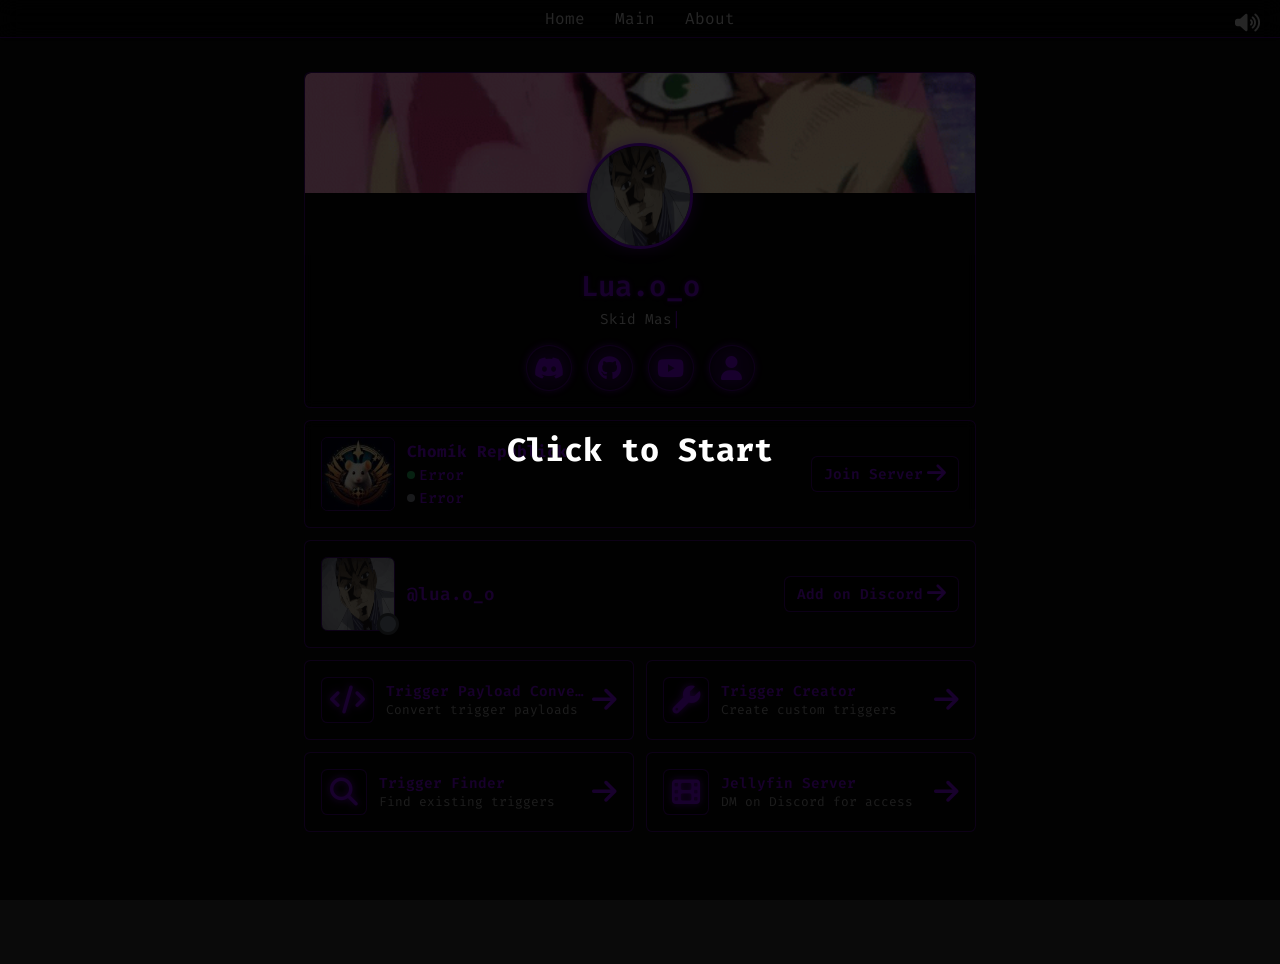
==== commit 2975584d: "Update index.html" ====
--- a/index.html
+++ b/index.html
@@ -12,14 +12,14 @@
 
   <!-- Open Graph / Facebook / Discord -->
   <meta property="og:type" content="website">
-  <meta property="og:url" content="https://www.chomik.site"> <!-- Replace with your actual site URL -->
+  <meta property="og:url" content="https://lu4.app"> <!-- Replace with your actual site URL -->
   <meta property="og:title" content="Lua.o_o - Simple site for a simple man">
   <meta property="og:description" content="Skid Master | Explorer of Lua | C++ Learner | HTML Tinkerer | FiveM Exploiter | AI Project Creator">
   <meta property="og:image" content="https://github.com/Nigward-bio/Nigward-bio.github.io/blob/main/chomik.jpg"> <!-- Replace with the full URL to your avatar or banner image -->
 
   <!-- Twitter Card (Optional but recommended) -->
   <meta property="twitter:card" content="summary_large_image">
-  <meta property="twitter:url" content="https://www.chomik.site"> <!-- Replace with your actual site URL -->
+  <meta property="twitter:url" content="https://lu4.app"> <!-- Replace with your actual site URL -->
   <meta property="twitter:title" content="Lua.o_o - Simple site for a simple man">
   <meta property="twitter:description" content="Skid Master | Explorer of Lua | C++ Learner | HTML Tinkerer | FiveM Exploiter | AI Project Creator">
   <meta property="twitter:image" content="html_files/jtni8ymtkl.gif"> <!-- Replace with the full URL to your avatar or banner image -->
@@ -34,7 +34,7 @@
     "mainEntity": {
       "@type": "Person",
       "name": "Lua.o_o",
-      "url": "https://www.chomik.site",
+      "url": "https://lu4.app",
       "description": "Skid Master | Explorer of Lua | C++ Learner | HTML Tinkerer | FiveM Exploiter | AI Project Creator",
       "image": "html_files/jtni8ymtkl.gif",
       "sameAs": [
@@ -921,7 +921,7 @@
             </div>
             <i class="fas fa-arrow-right link-button-arrow"></i>
           </a>
-          <a href="http://jellyfin.chomik.site" target="_blank" id="jellyfin-link" class="link-button">
+          <a href="https://jellyfin.lu4.app" target="_blank" id="jellyfin-link" class="link-button">
             <div class="link-button-content">
               <div class="link-button-icon-wrapper">
                 <i class="fas fa-film link-button-icon"></i>
@@ -2005,3 +2005,4 @@
   </script>
 </body>
 </html>
+
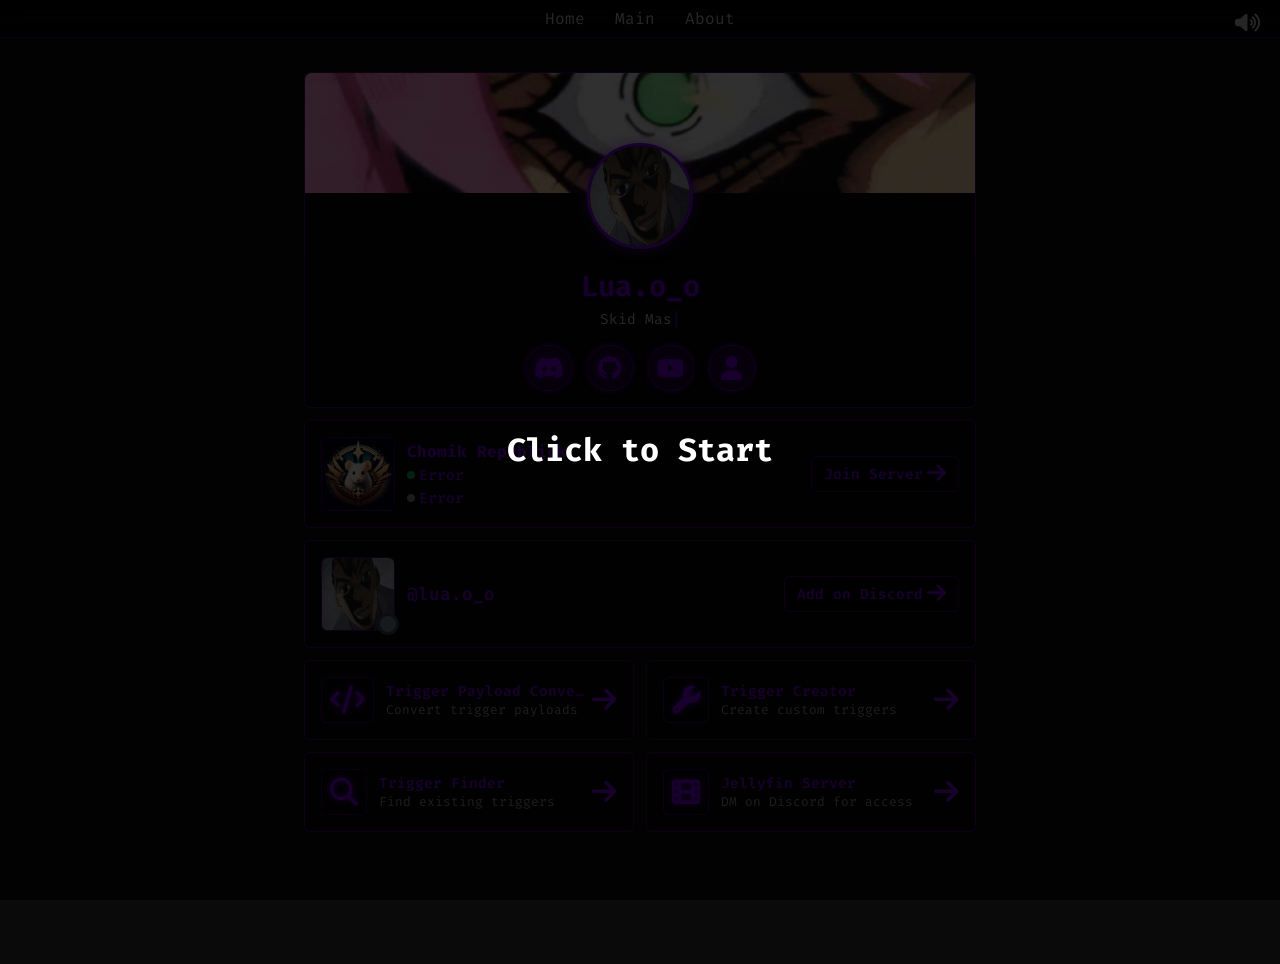
==== commit ffd8734c: "Optimize performance: fix duplicate function, limit snowflakes, reduce polling frequency, add search" ====
--- a/index.html
+++ b/index.html
@@ -1187,14 +1187,6 @@
       "That didn't work, did it?",
       "Wrong username or password"
     ];
-
-    // Add filterText function to prevent errors
-    function filterText(text) {
-      if (!text) return '';
-      return text.replace(/<script.*?>.*?<\/script>/gi, '') // Remove script tags
-                 .replace(/</g, "&lt;") // Escape HTML tags
-                 .replace(/>/g, "&gt;");
-    }
 
     // Add filterText function to prevent errors
     function filterText(text) {
@@ -1728,7 +1720,7 @@
       }
 
       fetchDiscordData();
-      setInterval(fetchDiscordData, 15000);
+      setInterval(fetchDiscordData, 30000); // Changed from 15s to 30s for better performance
     }
 
     enhanceDiscordStatus();
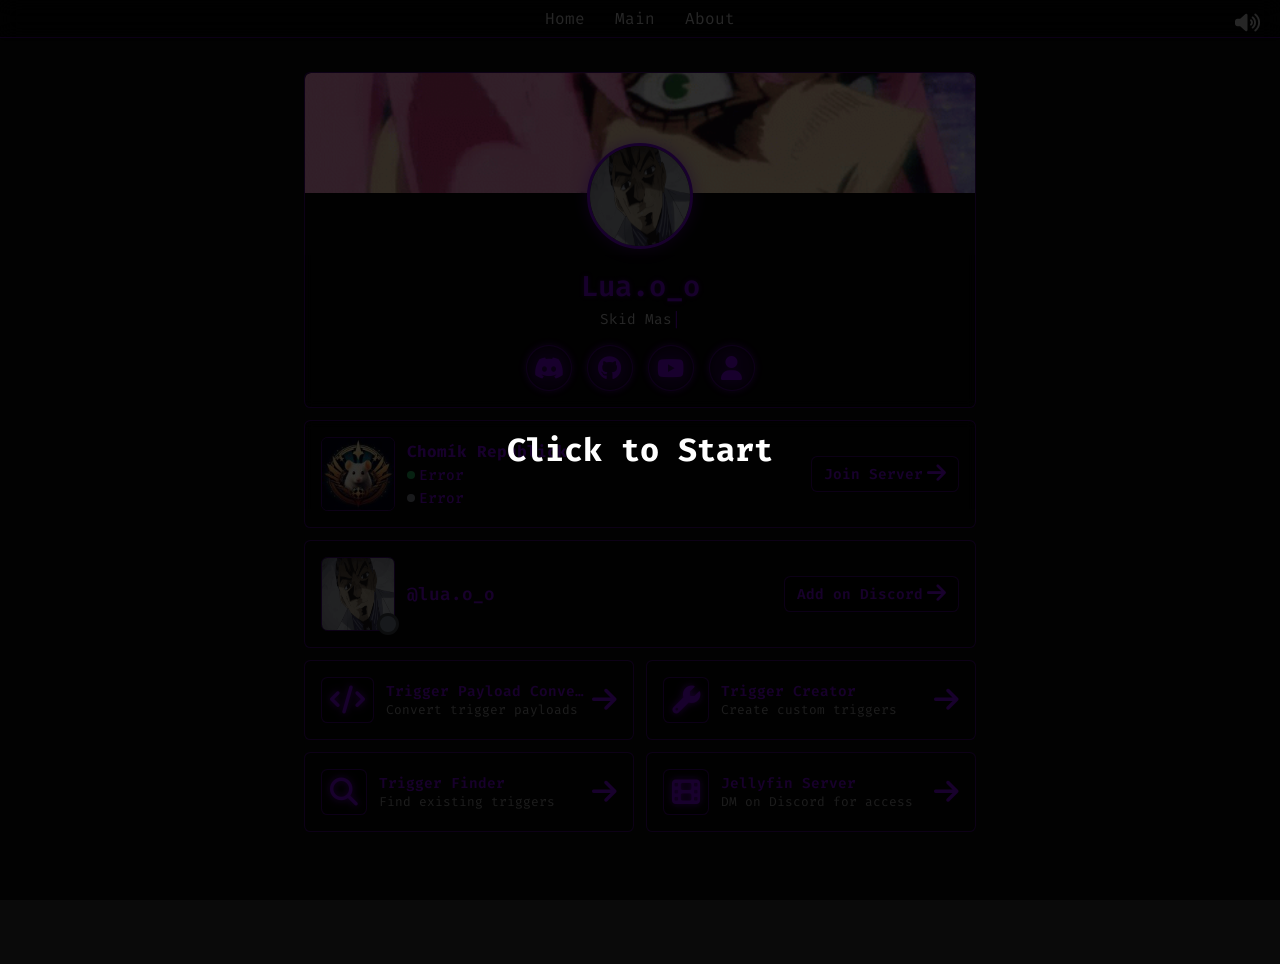
==== commit 56867288: "Optimize performance: snowflakes, lazy loading, DOM caching, reduced intervals Co-authored-by: Lua-1" ====
--- a/index.html
+++ b/index.html
@@ -767,6 +767,7 @@
       animation: fall linear infinite;
       opacity: 0.8;
       z-index: 9998; /* Ensure snowflakes are behind overlay/nav but above background */
+      will-change: transform, opacity; /* Performance hint for animations */
     }
 
     @keyframes fall {
@@ -1273,19 +1274,41 @@
       }
       
       // Simulate loading delay for better UX
-      await new Promise(resolve => setTimeout(resolve, 500));
+      await new Promise(resolve => setTimeout(resolve, 300));
       
-      // Load images lazily
+      // Use IntersectionObserver for efficient lazy loading of images
       const images = aboutSection.querySelectorAll('img[data-src]');
-      images.forEach(img => {
-        img.src = img.dataset.src;
-        img.removeAttribute('data-src');
-        img.style.opacity = '0';
-        img.onload = () => {
-          img.style.transition = 'opacity 0.3s ease';
-          img.style.opacity = '1';
-        };
-      });
+      
+      if ('IntersectionObserver' in window) {
+        const imageObserver = new IntersectionObserver((entries, observer) => {
+          entries.forEach(entry => {
+            if (entry.isIntersecting) {
+              const img = entry.target;
+              img.src = img.dataset.src;
+              img.removeAttribute('data-src');
+              img.style.opacity = '0';
+              img.onload = () => {
+                img.style.transition = 'opacity 0.3s ease';
+                img.style.opacity = '1';
+              };
+              observer.unobserve(img);
+            }
+          });
+        }, { rootMargin: '50px' }); // Start loading 50px before image enters viewport
+        
+        images.forEach(img => imageObserver.observe(img));
+      } else {
+        // Fallback for browsers without IntersectionObserver
+        images.forEach(img => {
+          img.src = img.dataset.src;
+          img.removeAttribute('data-src');
+          img.style.opacity = '0';
+          img.onload = () => {
+            img.style.transition = 'opacity 0.3s ease';
+            img.style.opacity = '1';
+          };
+        });
+      }
       
       if (loadingSpinner) {
         loadingSpinner.style.display = 'none';
@@ -1720,16 +1743,29 @@
       }
 
       fetchDiscordData();
-      setInterval(fetchDiscordData, 30000); // Changed from 15s to 30s for better performance
+      setInterval(fetchDiscordData, 15000);
     }
 
     enhanceDiscordStatus();
 
     // Enhanced Discord server counts with better error handling
+    // Cache DOM elements outside the function to avoid repeated lookups
+    const serverCountElements = {
+      online: null,
+      member: null
+    };
+
     async function updateServerCounts() {
         const inviteCode = 'wXPr48bDEJ';
-        const onlineCountElement = document.getElementById('online-count');
-        const memberCountElement = document.getElementById('member-count');
+        
+        // Cache DOM elements on first call
+        if (!serverCountElements.online) {
+            serverCountElements.online = document.getElementById('online-count');
+            serverCountElements.member = document.getElementById('member-count');
+        }
+
+        const onlineCountElement = serverCountElements.online;
+        const memberCountElement = serverCountElements.member;
 
         if (!onlineCountElement || !memberCountElement) {
             console.error("Count elements not found.");
@@ -1949,8 +1985,17 @@
       }
     }
 
-    // Optimized snowflake effect
+    // Optimized snowflake effect with DOM element pooling
+    const MAX_SNOWFLAKES = 30; // Limit total snowflakes
+    let activeSnowflakes = 0;
+
     function createSnowflake() {
+      // Prevent creating too many snowflakes
+      if (activeSnowflakes >= MAX_SNOWFLAKES) {
+        return;
+      }
+
+      activeSnowflakes++;
       const snowflake = document.createElement('div');
       snowflake.innerHTML = '❄';
       snowflake.classList.add('snowflake');
@@ -1962,31 +2007,28 @@
 
       document.body.appendChild(snowflake);
 
+      // Use animationend event instead of setTimeout for more accurate cleanup
+      snowflake.addEventListener('animationend', function() {
+        if (snowflake.parentNode) {
+          snowflake.remove();
+        }
+        activeSnowflakes--;
+      }, { once: true });
+
+      // Fallback timeout in case animationend doesn't fire
       setTimeout(() => {
         if (snowflake.parentNode) {
           snowflake.remove();
-        }
-      }, (duration + 1) * 1000);
+          activeSnowflakes--;
+        }
+      }, (duration + 2) * 1000);
     }
 
     function startSnowfall() {
       const currentMonth = new Date().getMonth() + 1;
       if (currentMonth === 12 || currentMonth === 1 || currentMonth === 2) {
-        // Limit snowflakes to prevent performance issues
-        let snowflakeCount = 0;
-        const maxSnowflakes = 50;
-        
-        const snowInterval = setInterval(() => {
-          if (snowflakeCount < maxSnowflakes) {
-            createSnowflake();
-            snowflakeCount++;
-            
-            // Remove count after snowflake duration
-            setTimeout(() => {
-              snowflakeCount--;
-            }, 21000); // Max duration + 1 second
-          }
-        }, 500);
+        // Create snowflakes at a slower rate to reduce CPU usage
+        const snowInterval = setInterval(createSnowflake, 800);
         
         // Store interval for cleanup if needed
         window.snowInterval = snowInterval;
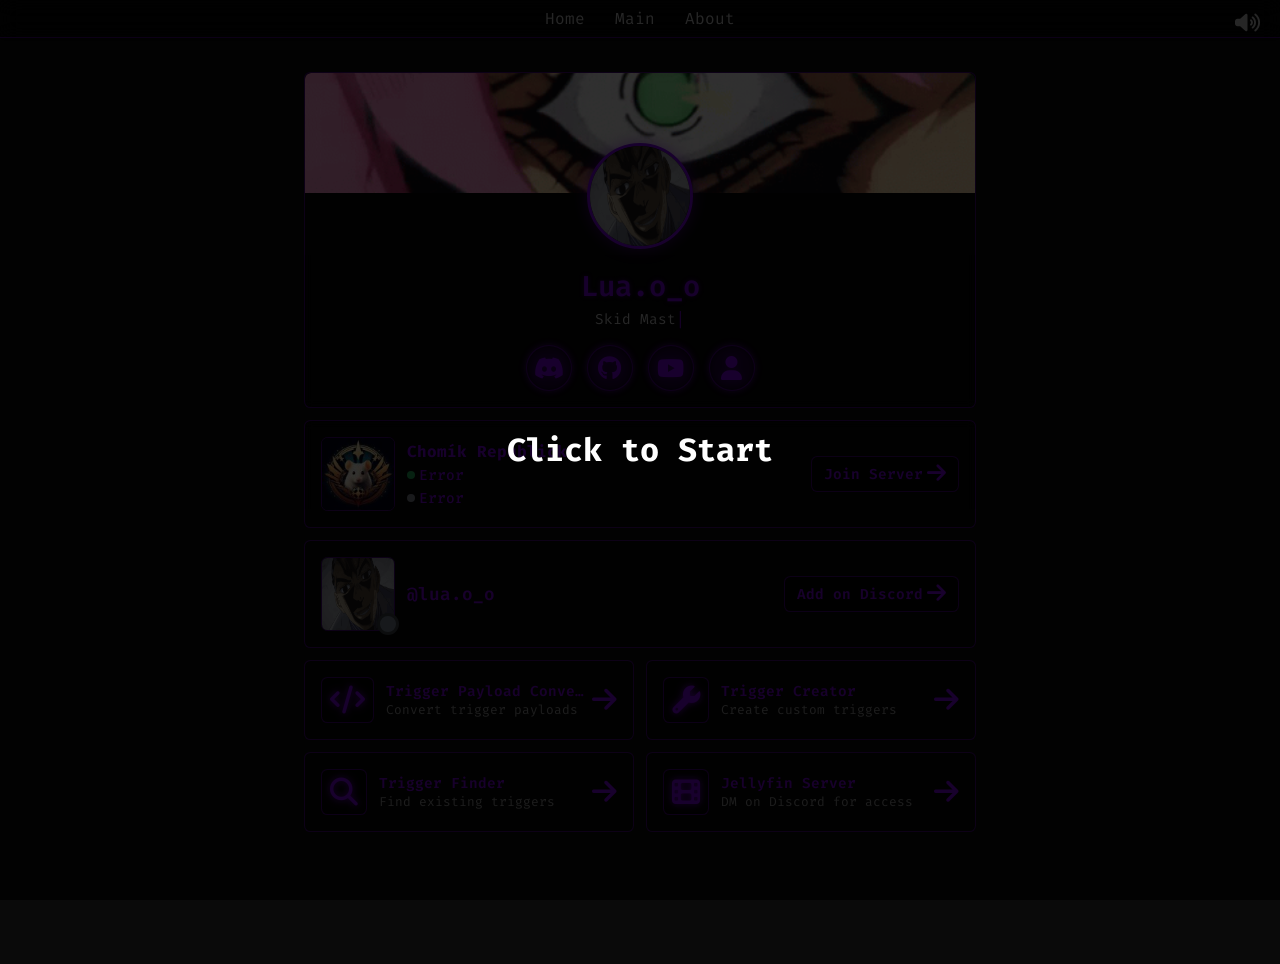
==== commit 93074cff: "Fix snowflake double-decrement issue and add interval guards Co-authored-by: Lua-1111 <205417343+Lua" ====
--- a/index.html
+++ b/index.html
@@ -2007,31 +2007,33 @@
 
       document.body.appendChild(snowflake);
 
-      // Use animationend event instead of setTimeout for more accurate cleanup
-      snowflake.addEventListener('animationend', function() {
+      // Flag to prevent double cleanup
+      let cleaned = false;
+      
+      function cleanup() {
+        if (cleaned) return;
+        cleaned = true;
         if (snowflake.parentNode) {
           snowflake.remove();
         }
-        activeSnowflakes--;
-      }, { once: true });
+        activeSnowflakes = Math.max(0, activeSnowflakes - 1);
+      }
+
+      // Use animationend event instead of setTimeout for more accurate cleanup
+      snowflake.addEventListener('animationend', cleanup, { once: true });
 
       // Fallback timeout in case animationend doesn't fire
-      setTimeout(() => {
-        if (snowflake.parentNode) {
-          snowflake.remove();
-          activeSnowflakes--;
-        }
-      }, (duration + 2) * 1000);
+      setTimeout(cleanup, (duration + 2) * 1000);
     }
 
     function startSnowfall() {
       const currentMonth = new Date().getMonth() + 1;
       if (currentMonth === 12 || currentMonth === 1 || currentMonth === 2) {
         // Create snowflakes at a slower rate to reduce CPU usage
-        const snowInterval = setInterval(createSnowflake, 800);
-        
         // Store interval for cleanup if needed
-        window.snowInterval = snowInterval;
+        if (!window.snowInterval) {
+          window.snowInterval = setInterval(createSnowflake, 800);
+        }
       }
     }
 
